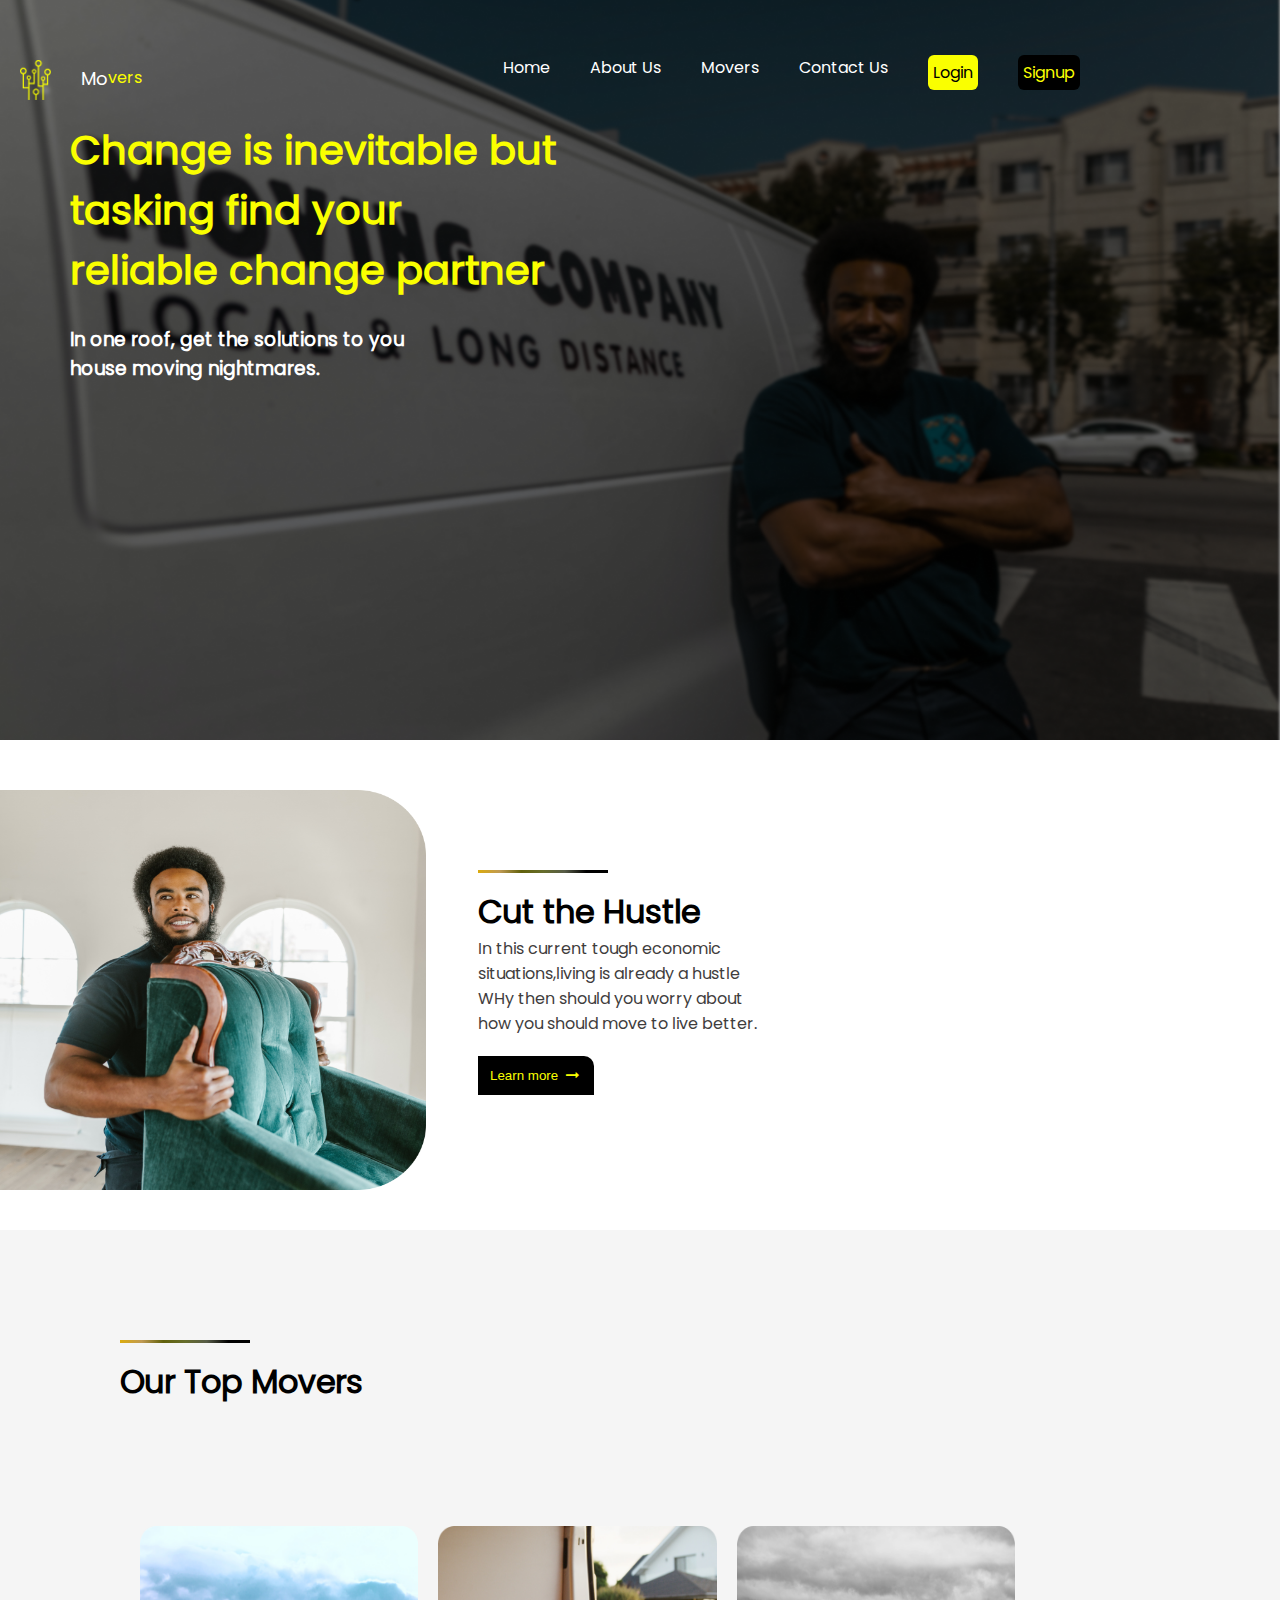
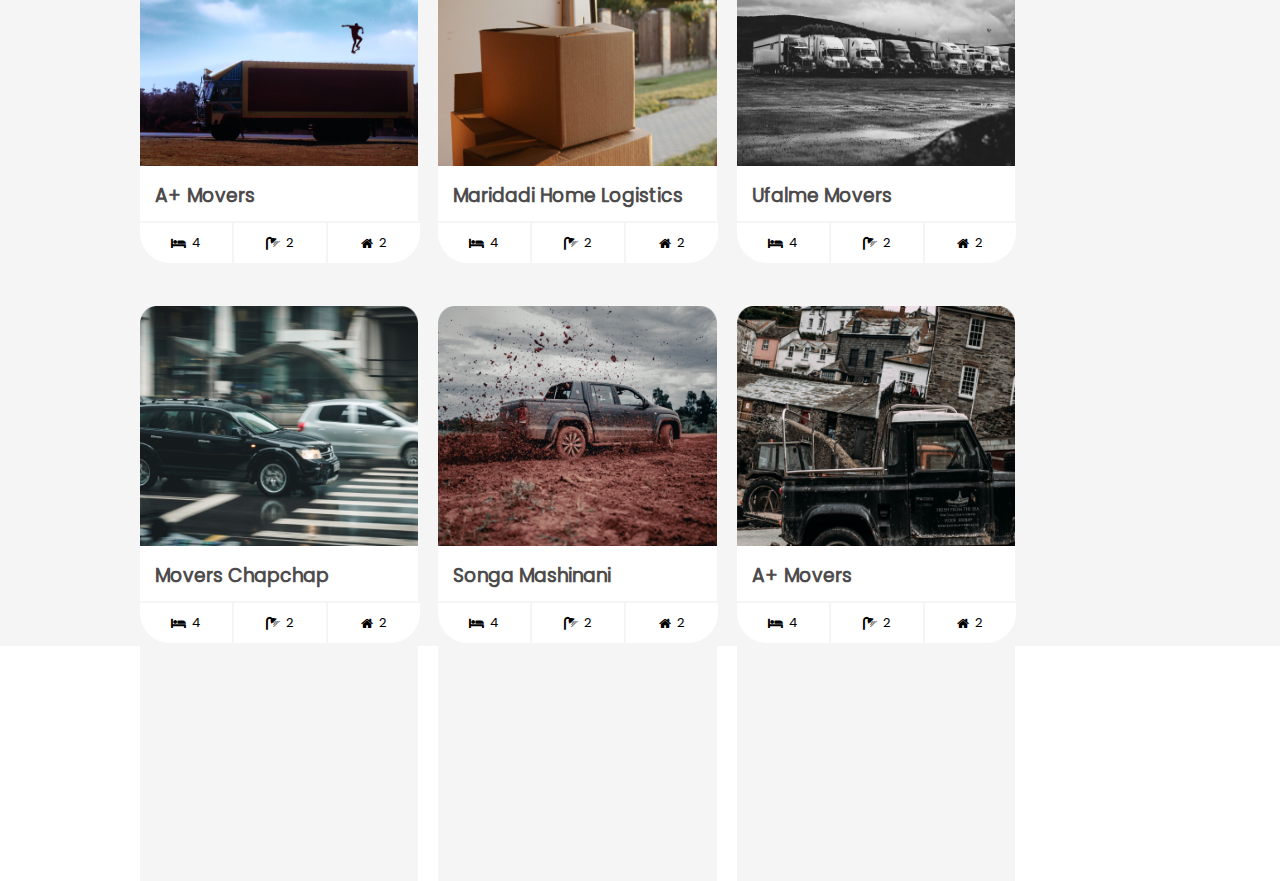
==== index.html @ 4b740ad1 "This commit completes all the middle section cards" ====
<html lang="en">

<head>
    <meta charset="UTF-8">
    <meta http-equiv="X-UA-Compatible" content="IE=edge">
    <meta name="viewport" content="width=device-width, initial-scale=1.0">
    <title>Quick Movers</title>
    <link rel="stylesheet" href="./assets/css/styles.css">
    <link rel="stylesheet" href="./assets/icons/font-awesome/css/font-awesome.css">

</head>

<body>

    <!-- Header section -->
    <section id="top_section">
        <div class="nav">
            <div class="logo">
                <img src="./assets/images/logo.png">

                <p><span class="big">Mo</span>vers</p>

            </div>
            <div class="menus">
                <a href="" class="btn2">Signup</a>
                <a href="" class="btn1">Login</a>
                <a href="">Contact Us</a>
                <a href="">Movers</a>
                <a href="">About Us</a>
                <a href="">Home</a>
             </div>
        </div>
        <div class="welcome_text">
            <h1>Change is inevitable but<br>tasking find your<br> reliable change partner </h1>
        <br/>
     
<h3>In one roof, get the solutions to you<br>house moving nightmares.</h3>
</div>

    </section>

    <!-- Middle section -->
    <section id="middle_section">
        <div class="image-s">
            <img src="./assets/images/moving2 1.png"/>
        </div>
        <div class="text-s">
          <div class="line">
          </div>
        <h1>Cut the Hustle</h1>
        <p>In this current tough economic <br>
        situations,living is already a hustle<br>
        WHy then should you worry about <br>
        how you should move to live better.
        </p>

        <button class="learn_more">
                Learn more &nbsp;<i class="fa fa-long-arrow-right">&nbsp;</i>
        </button>
        </div>
    </section>
<!-- Middle section -->
    <section id="body_section">
      
            <div class="line">
            </div>
          <h1>Our Top Movers</h1>

          <div class="images">
              <div class="image1">
                    <div class="section_image">
                        <img src="./assets/images/ehem 1.png"/>
                    </div>
                    <div class="section_text">
                        <div class="title">
                            <h3>A+ Movers</h3>
                        </div>
                        <div class="icons">
                          <div class="icon_child_start"><i class="fa fa-bed"></i> &nbsp;&nbsp;4</div>
                          <div class="icon_child"><i class="fa fa-shower"></i> &nbsp;&nbsp;2</div>
                          <div class="icon_child_end"><i class="fa fa-home"></i> &nbsp;&nbsp;2</div>

                        </div>
                    </div>

              </div>
              <div class="image1">
                <div class="section_image">
                    <img src="./assets/images/wewe 1.png"/>
                </div>
                <div class="section_text">
                    <div class="title">
                        <h3>Maridadi Home Logistics</h3>
                    </div>
                    <div class="icons">
                      <div class="icon_child_start"><i class="fa fa-bed"></i> &nbsp;&nbsp;4</div>
                      <div class="icon_child"><i class="fa fa-shower"></i> &nbsp;&nbsp;2</div>
                      <div class="icon_child_end"><i class="fa fa-home"></i> &nbsp;&nbsp;2</div>

                    </div>
                </div>

          </div>
          <div class="image1">
            <div class="section_image">
                <img src="./assets/images/movers 1.png"/>
            </div>
            <div class="section_text">
                <div class="title">
                    <h3>Ufalme Movers</h3>
                </div>
                <div class="icons">
                  <div class="icon_child_start"><i class="fa fa-bed"></i> &nbsp;&nbsp;4</div>
                  <div class="icon_child"><i class="fa fa-shower"></i> &nbsp;&nbsp;2</div>
                  <div class="icon_child_end"><i class="fa fa-home"></i> &nbsp;&nbsp;2</div>

                </div>
            </div>

      </div>
      <div class="image1">
        <div class="section_image">
            <img src="./assets/images/chapchap 1.png"/>
        </div>
        <div class="section_text">
            <div class="title">
                <h3>Movers Chapchap</h3>
            </div>
            <div class="icons">
              <div class="icon_child_start"><i class="fa fa-bed"></i> &nbsp;&nbsp;4</div>
              <div class="icon_child"><i class="fa fa-shower"></i> &nbsp;&nbsp;2</div>
              <div class="icon_child_end"><i class="fa fa-home"></i> &nbsp;&nbsp;2</div>

            </div>
        </div>

  </div> <div class="image1">
    <div class="section_image">
        <img src="./assets/images/mashinani 1.png"/>
    </div>
    <div class="section_text">
        <div class="title">
            <h3>Songa Mashinani</h3>
        </div>
        <div class="icons">
          <div class="icon_child_start"><i class="fa fa-bed"></i> &nbsp;&nbsp;4</div>
          <div class="icon_child"><i class="fa fa-shower"></i> &nbsp;&nbsp;2</div>
          <div class="icon_child_end"><i class="fa fa-home"></i> &nbsp;&nbsp;2</div>

        </div>
    </div>

</div> <div class="image1">
    <div class="section_image">
        <img src="./assets/images/songa 1.png"/>
    </div>
    <div class="section_text">
        <div class="title">
            <h3>A+ Movers</h3>
        </div>
        <div class="icons">
          <div class="icon_child_start"><i class="fa fa-bed"></i> &nbsp;&nbsp;4</div>
          <div class="icon_child"><i class="fa fa-shower"></i> &nbsp;&nbsp;2</div>
          <div class="icon_child_end"><i class="fa fa-home"></i> &nbsp;&nbsp;2</div>

        </div>
    </div>

</div>
          </div>
    </section>
    <!-- Bottom section -->

    <section id="bottom_section">


    </section>

</body>

</html>
---- assets/css/styles.css ----
*{
    margin:0;
}
@font-face {
    font-family: poppins;
    src: url('../fonts/Poppins.ttf');
  
}
body{
    font-family: poppins;
}

/* TOP SECTION STYLES */
/* ------------------------------------------------------------------------------------------------- */

#top_section{
    height: 700px;
    width: 100%;
   background-image: url('../images/background.png');
padding-top: 40px;
background-size: 100%;
background-repeat: no-repeat;
background-position: center;

}
#top_section > .nav{
    display: grid;
    grid-template-columns: 30% 70%;
}

.nav > .logo > img{
    height: 40px;
    float: left;

    margin: 20px;
}
.nav > .logo > p{
   color: hsl(61, 100%, 50%);
    margin:25px 0 0 10px;
    float: left;

  
}
.nav > .logo > p .big{
    color: hsl(0, 0%, 100%) !important;
    font-size: large;
     float: left;
 
   
 }
.nav  > .menus {
padding-right: 180px;
}
.nav  > .menus a{
    height: 40px;
    text-decoration: none;
    float: right;
    margin:15px 20px 15px 20px;
    color: white;
    
}
.nav  > .menus .btn1{
    background-color: #faff00;
    padding: 5px;
    height: 25px;
    border-radius: 6px;
    text-decoration: none;
    float: right;
    margin:15px 20px 15px 20px;
    color: black;
    
}
.nav  > .menus .btn2{
    background-color: black;
    padding: 5px;
    height: 25px;
    border-radius: 6px;
    text-decoration: none;
    float: right;
    margin:15px 20px 15px 20px;
    color:#faff00;
    
}
#top_section > .welcome_text >h1{
    color: #faff00;
    margin-left: 70px;
    font-size: 40px;
}
#top_section > .welcome_text >h3{
    color: #ffffff;
    margin-left: 70px;
}


/* MIDDLE SECTION STYLES */
/* ------------------------------------------------------------------------------------------------- */
#middle_section{
    margin-top: 50px;
    display: grid;
    grid-template-columns: 35% 65%;
}
#middle_section > .text-s {
    padding-top:80px;
    padding-left:30px;
    width: 100%;
    /* padding-top: 30px; */
}
#middle_section > .image-s > img{
    width: 95%;   
    height: 400px; 
}
#middle_section > .text-s h1{
    font-size: xx-large;
}
#middle_section > .text-s p{
    color:rgb(63, 61, 61) ;
}
#middle_section > .text-s >.learn_more{
    color:#faff00 ;
    background-color: black;
    padding: 12px;
    border-top-right-radius: 10px;
    border: none;
    margin-top: 20px;
}
#middle_section > .text-s .line{
    margin-bottom: 15px;
background-image: linear-gradient(to right, rgb(219, 171, 13),rgb(192, 154, 83),rgb(97, 97, 11),rgb(102, 109, 43),rgb(87, 92, 71),rgb(0, 0, 0),rgb(0, 0, 0));
/* background-size: 200% 100%; */
/* background-color: red; */
width: 130px;
height: 3px;

}

/* BODDY SECTION STYLES */
/* ------------------------------------------------------------------------------------------------- */

#body_section{
    margin-top: 40px;
    padding-top: 110px;
    padding-left: 120px;
    background-color: #F5F5F5;
}
#body_section > .line{
    margin-bottom: 15px;
    background-image: linear-gradient(to right, rgb(219, 171, 13),rgb(192, 154, 83),rgb(97, 97, 11),rgb(102, 109, 43),rgb(87, 92, 71),rgb(0, 0, 0),rgb(0, 0, 0));
    /* background-size: 200% 100%; */
    /* background-color: red; */
    width: 130px;
    height: 3px;
}

#body_section > .images{
    display: grid;
    padding-top: 100px;
    width: 80%;
    grid-template-columns: 30% 30% 30%;
    grid-gap: 20px;
}
#body_section > .images > .image1{
    border-radius: 30px;
   width: 100%;
   height:320px ;
   margin: 20px;
   background-color: white;


}

#body_section > .images > .image1 >.section_text{
   width: 100%;
   height:320px ;
  
   background-color:#F5F5F5;


}
#body_section > .images > .image1 > .section_image > img{
    width: 100%;
    height:240px ;
 
 }
 #body_section > .images > .image1 > .section_text > .title {
     background-color: white;
     height: 40px;
     margin-bottom: 2px;
 }
 #body_section > .images > .image1 > .section_text > .icons {
    height: 40px;
    display: grid;
    grid-template-columns: 33% 33% 33%;
    grid-gap: 2px;
    border-bottom-right-radius: 30px;
    border-bottom-left-radius: 30px;


}
#body_section > .images > .image1 > .section_text > .icons >.icon_child,.icon_child_start, .icon_child_end{
    height: 40px;
    width: 100%;
 display: flex;
 align-items: center;
 justify-content: center;
 font-size: small;
    background-color: white;
  

}
#body_section > .images > .image1 > .section_text > .icons >.icon_child_start{
   border-bottom-left-radius: 30px;
  

}
#body_section > .images > .image1 > .section_text > .icons >.icon_child_end{
    border-bottom-right-radius: 30px;
   
 
 }
 #body_section > .images > .image1 > .section_text > .title >h3{
    margin: 15px;
    width: 100%;
    height:240px ;
 color: rgb(77, 75, 75);
 }
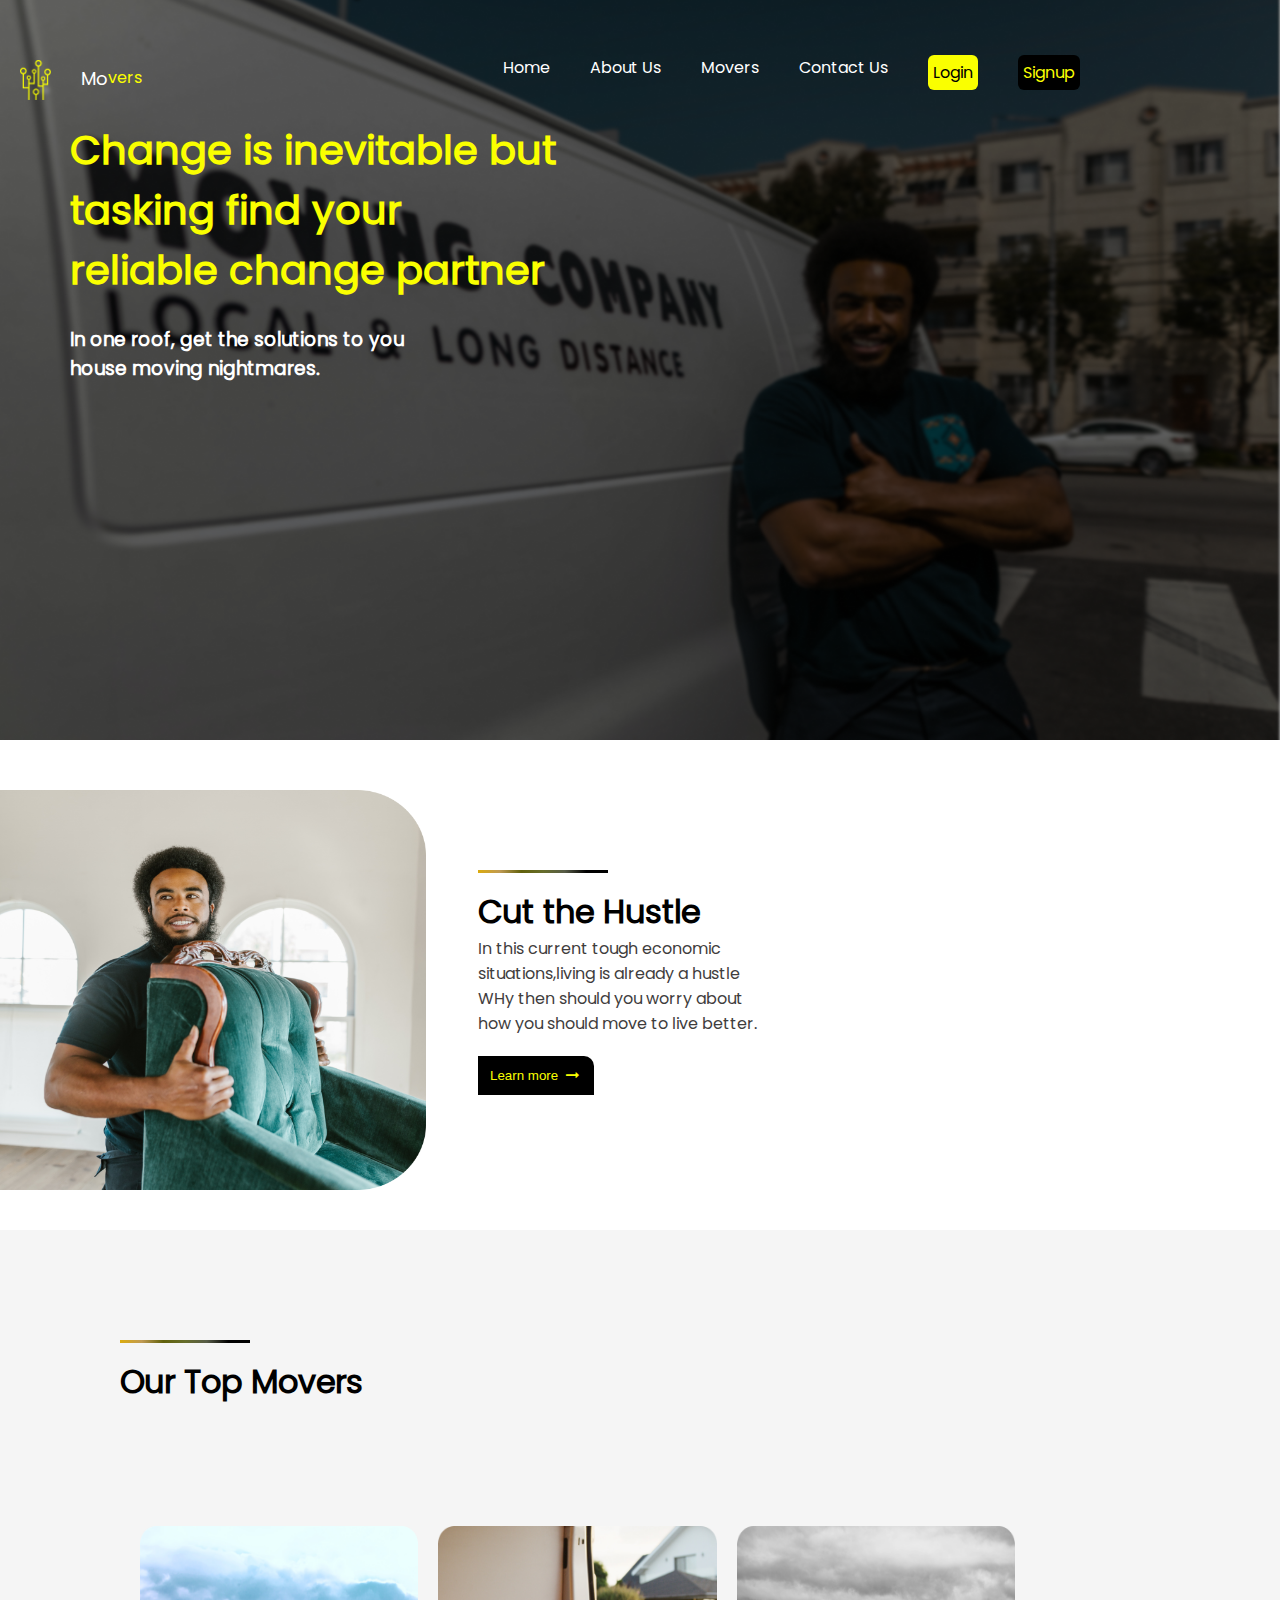
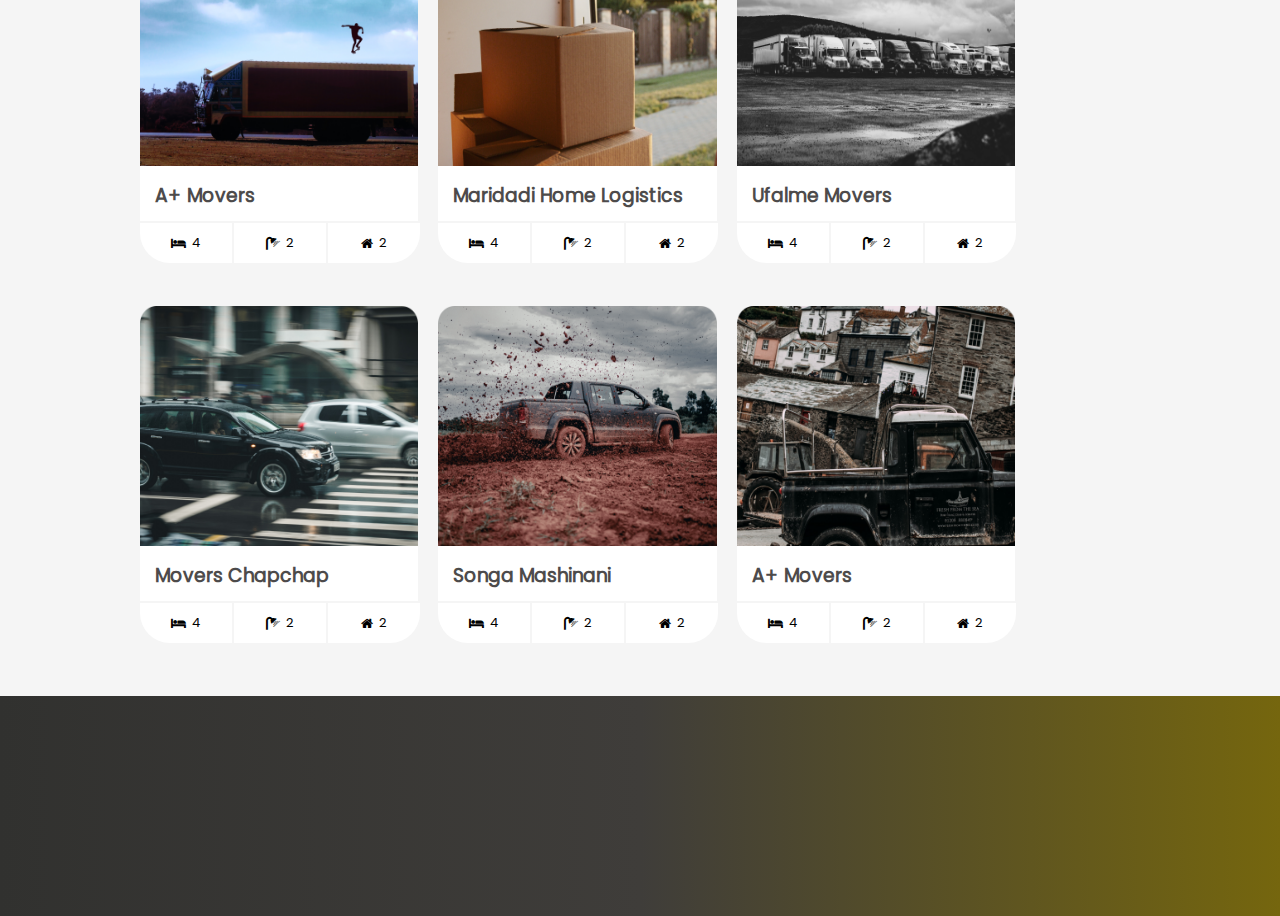
==== commit 032ab165: "This commit will add the linear gradient for bottom section" ====
--- a/index.html
+++ b/index.html
@@ -28,146 +28,148 @@
                 <a href="">Movers</a>
                 <a href="">About Us</a>
                 <a href="">Home</a>
-             </div>
+            </div>
         </div>
         <div class="welcome_text">
             <h1>Change is inevitable but<br>tasking find your<br> reliable change partner </h1>
-        <br/>
-     
-<h3>In one roof, get the solutions to you<br>house moving nightmares.</h3>
-</div>
+            <br />
+
+            <h3>In one roof, get the solutions to you<br>house moving nightmares.</h3>
+        </div>
 
     </section>
 
     <!-- Middle section -->
     <section id="middle_section">
         <div class="image-s">
-            <img src="./assets/images/moving2 1.png"/>
+            <img src="./assets/images/moving2 1.png" />
         </div>
         <div class="text-s">
-          <div class="line">
-          </div>
-        <h1>Cut the Hustle</h1>
-        <p>In this current tough economic <br>
-        situations,living is already a hustle<br>
-        WHy then should you worry about <br>
-        how you should move to live better.
-        </p>
+            <div class="line">
+            </div>
+            <h1>Cut the Hustle</h1>
+            <p>In this current tough economic <br>
+                situations,living is already a hustle<br>
+                WHy then should you worry about <br>
+                how you should move to live better.
+            </p>
 
-        <button class="learn_more">
+            <button class="learn_more">
                 Learn more &nbsp;<i class="fa fa-long-arrow-right">&nbsp;</i>
-        </button>
+            </button>
         </div>
     </section>
-<!-- Middle section -->
+    <!-- Middle section -->
     <section id="body_section">
-      
-            <div class="line">
+
+        <div class="line">
+        </div>
+        <h1>Our Top Movers</h1>
+
+        <div class="images">
+            <div class="image1">
+                <div class="section_image">
+                    <img src="./assets/images/ehem 1.png" />
+                </div>
+                <div class="section_text">
+                    <div class="title">
+                        <h3>A+ Movers</h3>
+                    </div>
+                    <div class="icons">
+                        <div class="icon_child_start"><i class="fa fa-bed"></i> &nbsp;&nbsp;4</div>
+                        <div class="icon_child"><i class="fa fa-shower"></i> &nbsp;&nbsp;2</div>
+                        <div class="icon_child_end"><i class="fa fa-home"></i> &nbsp;&nbsp;2</div>
+
+                    </div>
+                </div>
+
             </div>
-          <h1>Our Top Movers</h1>
-
-          <div class="images">
-              <div class="image1">
-                    <div class="section_image">
-                        <img src="./assets/images/ehem 1.png"/>
-                    </div>
-                    <div class="section_text">
-                        <div class="title">
-                            <h3>A+ Movers</h3>
-                        </div>
-                        <div class="icons">
-                          <div class="icon_child_start"><i class="fa fa-bed"></i> &nbsp;&nbsp;4</div>
-                          <div class="icon_child"><i class="fa fa-shower"></i> &nbsp;&nbsp;2</div>
-                          <div class="icon_child_end"><i class="fa fa-home"></i> &nbsp;&nbsp;2</div>
-
-                        </div>
-                    </div>
-
-              </div>
-              <div class="image1">
+            <div class="image1">
                 <div class="section_image">
-                    <img src="./assets/images/wewe 1.png"/>
+                    <img src="./assets/images/wewe 1.png" />
                 </div>
                 <div class="section_text">
                     <div class="title">
                         <h3>Maridadi Home Logistics</h3>
                     </div>
                     <div class="icons">
-                      <div class="icon_child_start"><i class="fa fa-bed"></i> &nbsp;&nbsp;4</div>
-                      <div class="icon_child"><i class="fa fa-shower"></i> &nbsp;&nbsp;2</div>
-                      <div class="icon_child_end"><i class="fa fa-home"></i> &nbsp;&nbsp;2</div>
+                        <div class="icon_child_start"><i class="fa fa-bed"></i> &nbsp;&nbsp;4</div>
+                        <div class="icon_child"><i class="fa fa-shower"></i> &nbsp;&nbsp;2</div>
+                        <div class="icon_child_end"><i class="fa fa-home"></i> &nbsp;&nbsp;2</div>
 
                     </div>
                 </div>
 
-          </div>
-          <div class="image1">
-            <div class="section_image">
-                <img src="./assets/images/movers 1.png"/>
             </div>
-            <div class="section_text">
-                <div class="title">
-                    <h3>Ufalme Movers</h3>
+            <div class="image1">
+                <div class="section_image">
+                    <img src="./assets/images/movers 1.png" />
                 </div>
-                <div class="icons">
-                  <div class="icon_child_start"><i class="fa fa-bed"></i> &nbsp;&nbsp;4</div>
-                  <div class="icon_child"><i class="fa fa-shower"></i> &nbsp;&nbsp;2</div>
-                  <div class="icon_child_end"><i class="fa fa-home"></i> &nbsp;&nbsp;2</div>
+                <div class="section_text">
+                    <div class="title">
+                        <h3>Ufalme Movers</h3>
+                    </div>
+                    <div class="icons">
+                        <div class="icon_child_start"><i class="fa fa-bed"></i> &nbsp;&nbsp;4</div>
+                        <div class="icon_child"><i class="fa fa-shower"></i> &nbsp;&nbsp;2</div>
+                        <div class="icon_child_end"><i class="fa fa-home"></i> &nbsp;&nbsp;2</div>
 
+                    </div>
                 </div>
+
             </div>
+            <div class="image1">
+                <div class="section_image">
+                    <img src="./assets/images/chapchap 1.png" />
+                </div>
+                <div class="section_text">
+                    <div class="title">
+                        <h3>Movers Chapchap</h3>
+                    </div>
+                    <div class="icons">
+                        <div class="icon_child_start"><i class="fa fa-bed"></i> &nbsp;&nbsp;4</div>
+                        <div class="icon_child"><i class="fa fa-shower"></i> &nbsp;&nbsp;2</div>
+                        <div class="icon_child_end"><i class="fa fa-home"></i> &nbsp;&nbsp;2</div>
 
-      </div>
-      <div class="image1">
-        <div class="section_image">
-            <img src="./assets/images/chapchap 1.png"/>
-        </div>
-        <div class="section_text">
-            <div class="title">
-                <h3>Movers Chapchap</h3>
+                    </div>
+                </div>
+
             </div>
-            <div class="icons">
-              <div class="icon_child_start"><i class="fa fa-bed"></i> &nbsp;&nbsp;4</div>
-              <div class="icon_child"><i class="fa fa-shower"></i> &nbsp;&nbsp;2</div>
-              <div class="icon_child_end"><i class="fa fa-home"></i> &nbsp;&nbsp;2</div>
+            <div class="image1">
+                <div class="section_image">
+                    <img src="./assets/images/mashinani 1.png" />
+                </div>
+                <div class="section_text">
+                    <div class="title">
+                        <h3>Songa Mashinani</h3>
+                    </div>
+                    <div class="icons">
+                        <div class="icon_child_start"><i class="fa fa-bed"></i> &nbsp;&nbsp;4</div>
+                        <div class="icon_child"><i class="fa fa-shower"></i> &nbsp;&nbsp;2</div>
+                        <div class="icon_child_end"><i class="fa fa-home"></i> &nbsp;&nbsp;2</div>
+
+                    </div>
+                </div>
+
+            </div>
+            <div class="image1">
+                <div class="section_image">
+                    <img src="./assets/images/songa 1.png" />
+                </div>
+                <div class="section_text">
+                    <div class="title">
+                        <h3>A+ Movers</h3>
+                    </div>
+                    <div class="icons">
+                        <div class="icon_child_start"><i class="fa fa-bed"></i> &nbsp;&nbsp;4</div>
+                        <div class="icon_child"><i class="fa fa-shower"></i> &nbsp;&nbsp;2</div>
+                        <div class="icon_child_end"><i class="fa fa-home"></i> &nbsp;&nbsp;2</div>
+
+                    </div>
+                </div>
 
             </div>
         </div>
-
-  </div> <div class="image1">
-    <div class="section_image">
-        <img src="./assets/images/mashinani 1.png"/>
-    </div>
-    <div class="section_text">
-        <div class="title">
-            <h3>Songa Mashinani</h3>
-        </div>
-        <div class="icons">
-          <div class="icon_child_start"><i class="fa fa-bed"></i> &nbsp;&nbsp;4</div>
-          <div class="icon_child"><i class="fa fa-shower"></i> &nbsp;&nbsp;2</div>
-          <div class="icon_child_end"><i class="fa fa-home"></i> &nbsp;&nbsp;2</div>
-
-        </div>
-    </div>
-
-</div> <div class="image1">
-    <div class="section_image">
-        <img src="./assets/images/songa 1.png"/>
-    </div>
-    <div class="section_text">
-        <div class="title">
-            <h3>A+ Movers</h3>
-        </div>
-        <div class="icons">
-          <div class="icon_child_start"><i class="fa fa-bed"></i> &nbsp;&nbsp;4</div>
-          <div class="icon_child"><i class="fa fa-shower"></i> &nbsp;&nbsp;2</div>
-          <div class="icon_child_end"><i class="fa fa-home"></i> &nbsp;&nbsp;2</div>
-
-        </div>
-    </div>
-
-</div>
-          </div>
     </section>
     <!-- Bottom section -->
 
--- a/assets/css/styles.css
+++ b/assets/css/styles.css
@@ -141,6 +141,7 @@
     margin-top: 40px;
     padding-top: 110px;
     padding-left: 120px;
+    padding-bottom:50px ;
     background-color: #F5F5F5;
 }
 #body_section > .line{
@@ -171,7 +172,7 @@
 
 #body_section > .images > .image1 >.section_text{
    width: 100%;
-   height:320px ;
+   ;
   
    background-color:#F5F5F5;
 
@@ -223,4 +224,13 @@
     width: 100%;
     height:240px ;
  color: rgb(77, 75, 75);
- }+ }
+
+/* BOTTOM SECTION STYLES */
+/* ------------------------------------------------------------------------------------------------- */
+#bottom_section{
+padding-top: 50px;
+height: 170px;
+background-image: linear-gradient(to right, rgb(49, 49, 47),rgb(63, 61, 58),rgb(117, 102, 14));
+
+}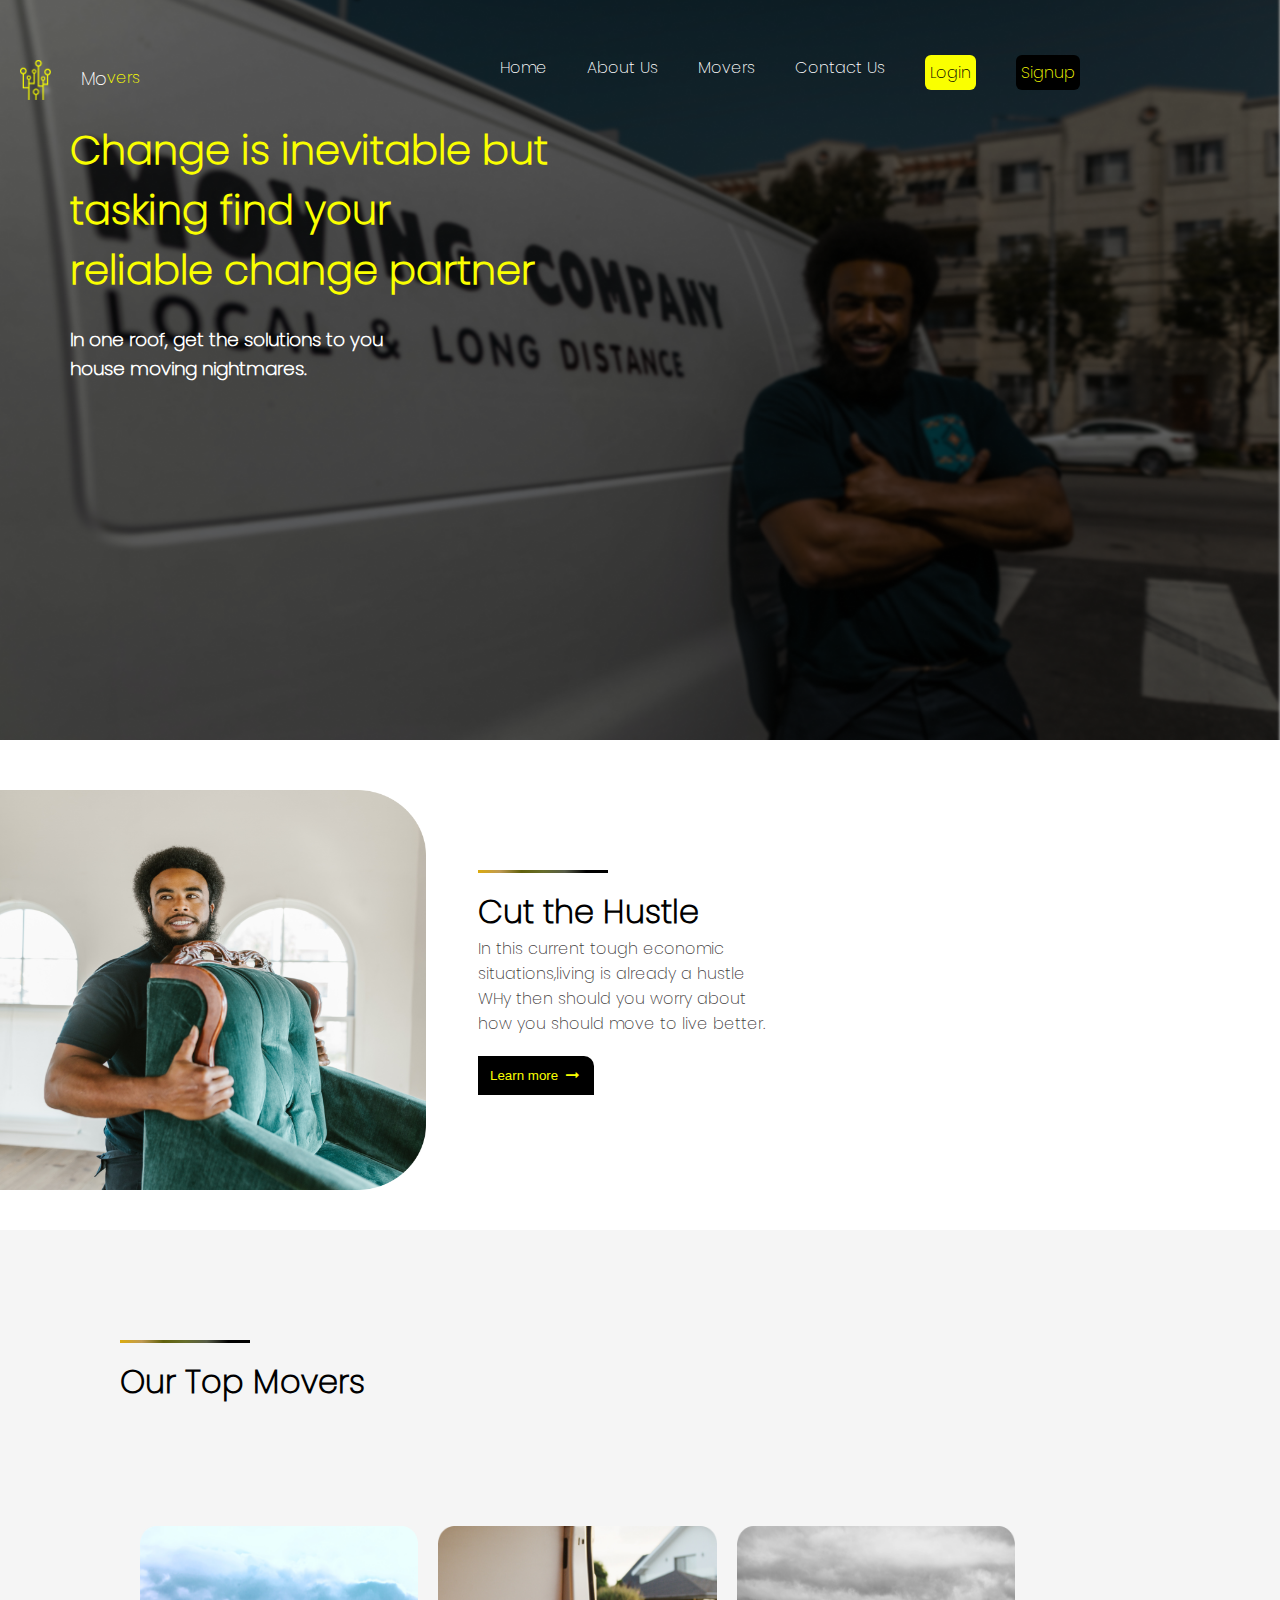
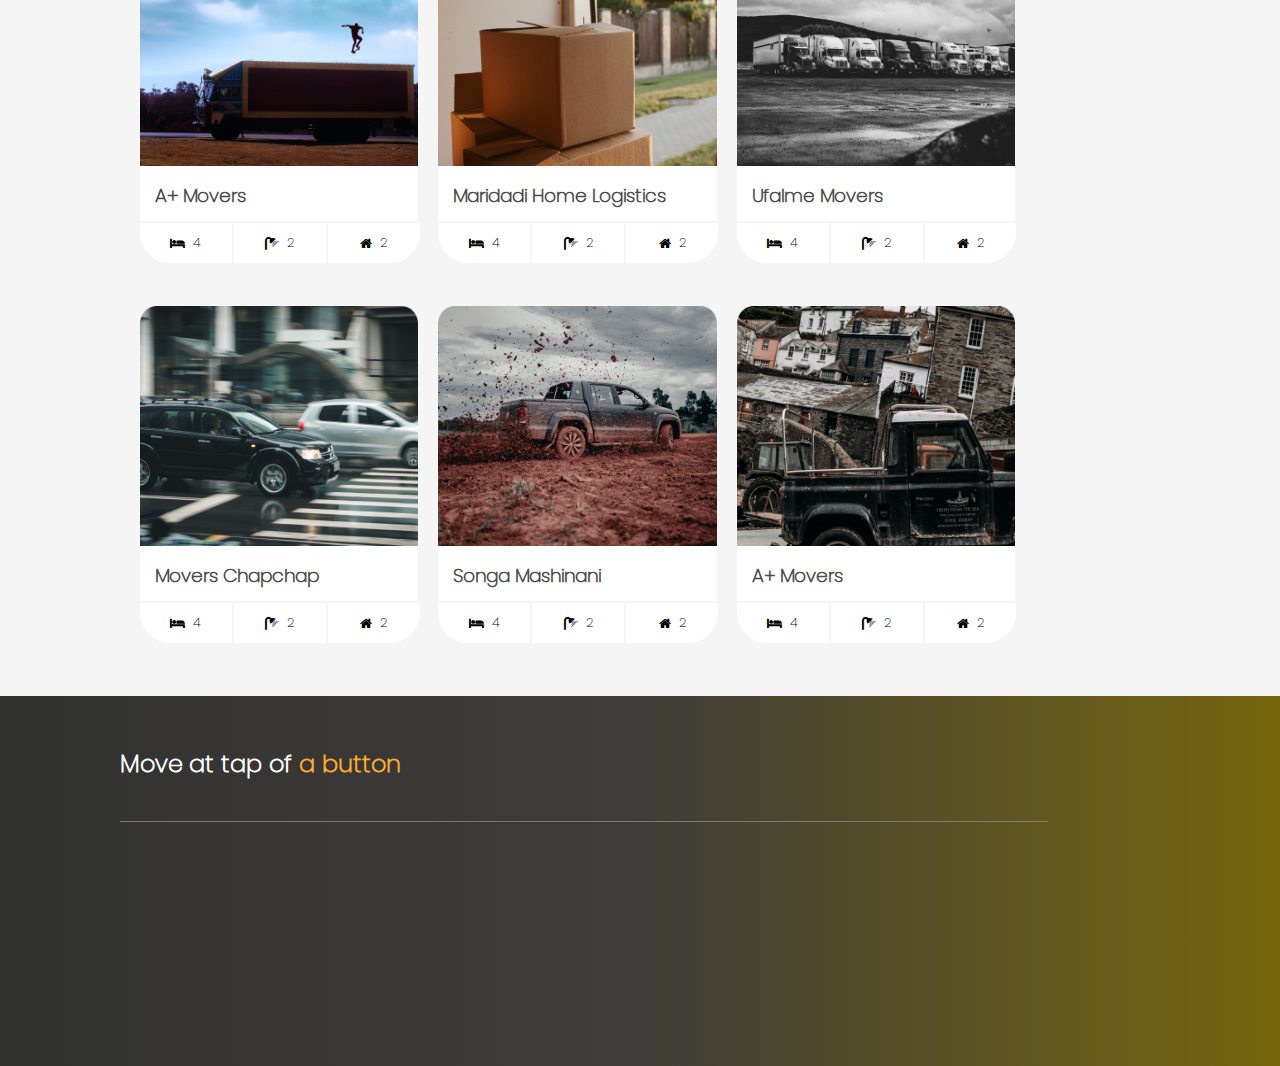
==== commit 27a33e03: "This commit  will add the bottom hr" ====
--- a/index.html
+++ b/index.html
@@ -174,6 +174,10 @@
     <!-- Bottom section -->
 
     <section id="bottom_section">
+<div class="bottom_tittle">
+    <h2>Move at tap of <span class="yellow">a button</span></h2>
+    <div class="hr"></div>
+</div>
 
 
     </section>
--- a/assets/css/styles.css
+++ b/assets/css/styles.css
@@ -229,8 +229,23 @@
 /* BOTTOM SECTION STYLES */
 /* ------------------------------------------------------------------------------------------------- */
 #bottom_section{
+    padding-left: 120px;
+
 padding-top: 50px;
-height: 170px;
+height: 320px;
 background-image: linear-gradient(to right, rgb(49, 49, 47),rgb(63, 61, 58),rgb(117, 102, 14));
 
-}+}
+#bottom_section > .bottom_tittle >h2 {
+    color: white;
+    }
+#bottom_section > .bottom_tittle >h2 .yellow{
+color: #fcac31;
+}
+#bottom_section > .bottom_tittle > .hr{
+    border-top: 1px solid #7c7975;
+    height: 1px;
+    width: 80%;
+    margin-top: 40px;
+
+    }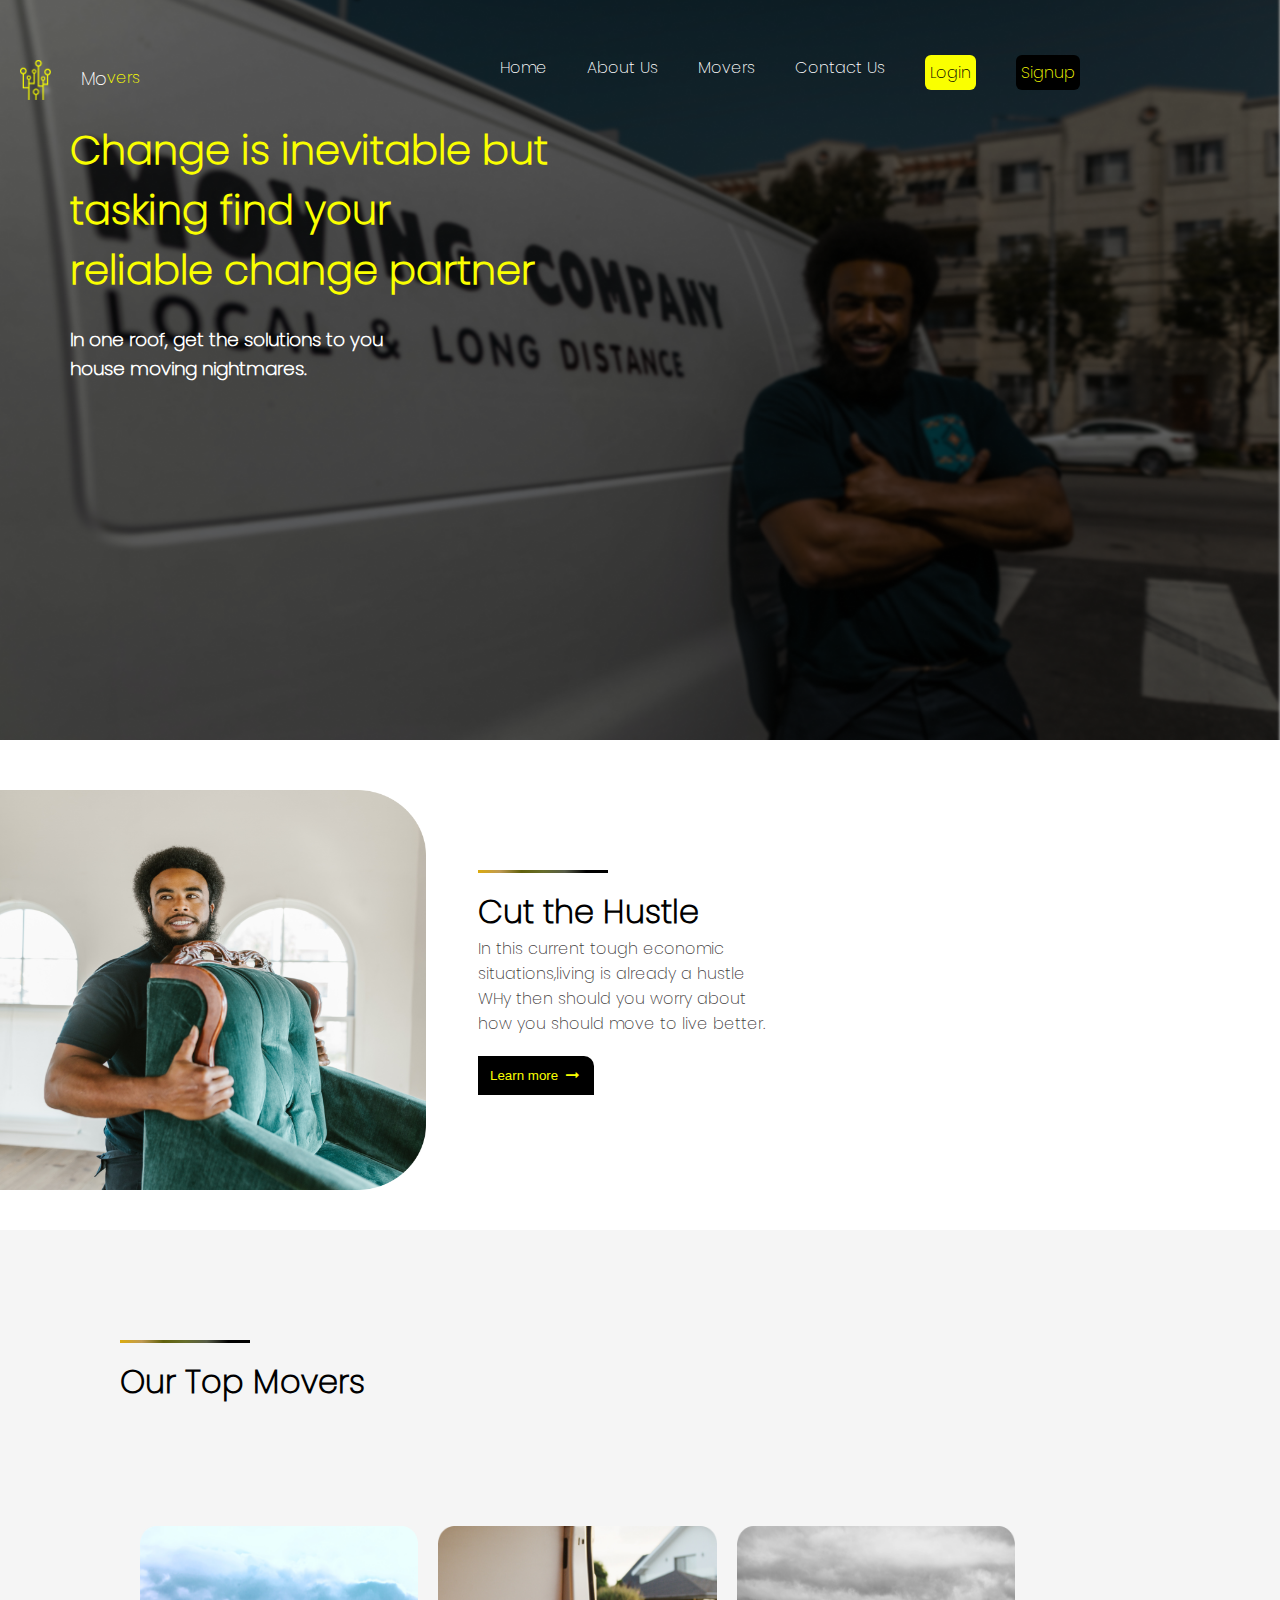
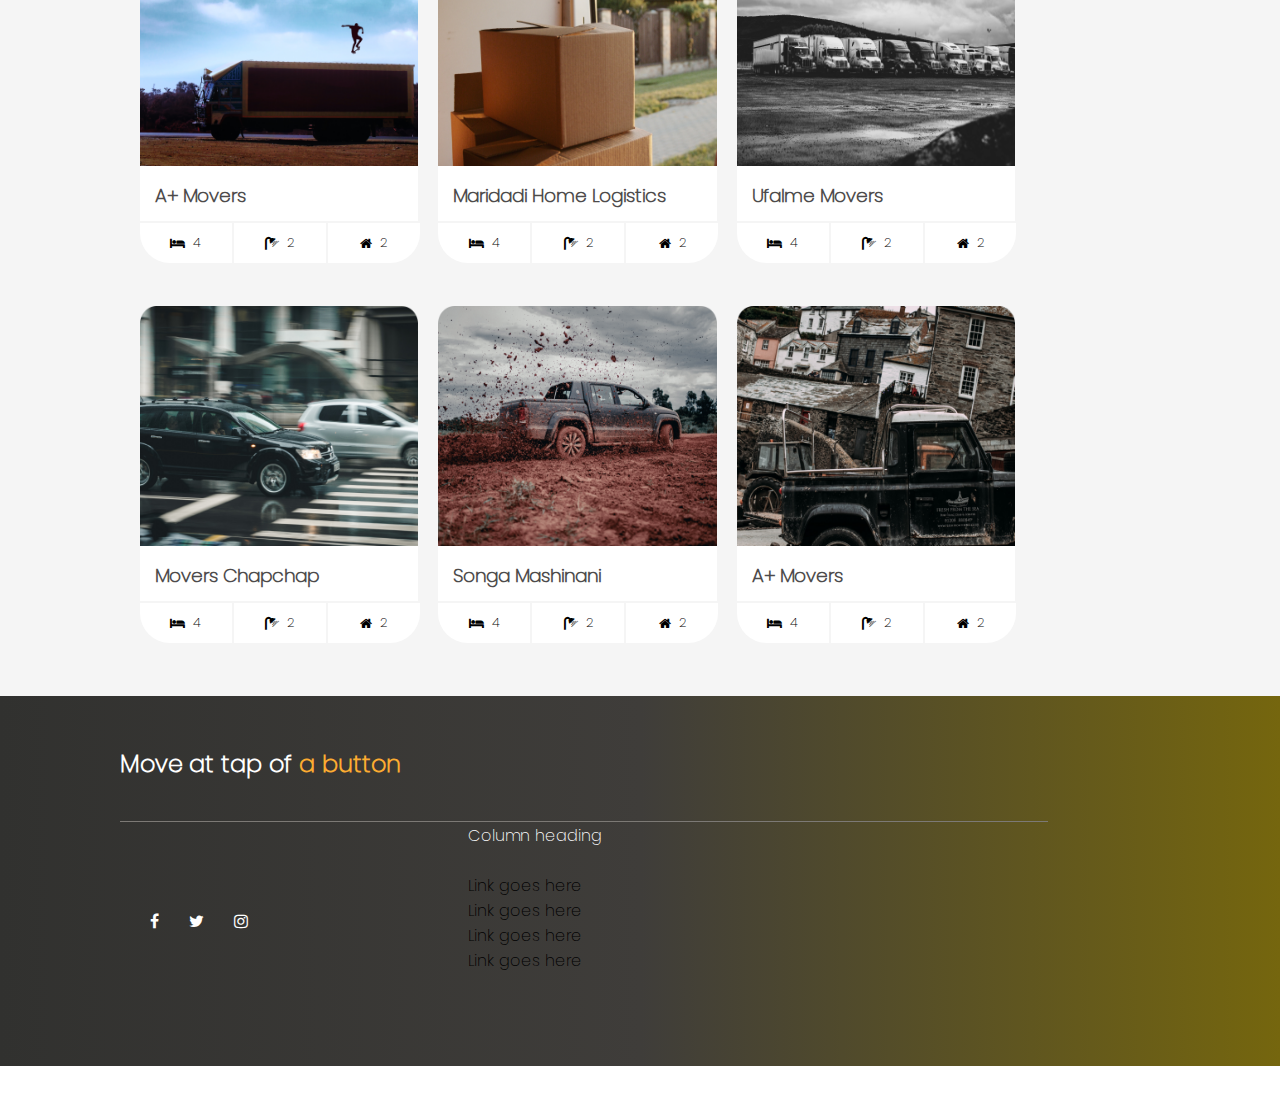
==== commit eaf7de29: "Added the bottom  footer" ====
--- a/index.html
+++ b/index.html
@@ -179,6 +179,26 @@
     <div class="hr"></div>
 </div>
 
+<div class="bottom_content">
+<div class="media">
+    <i class="fa fa-facebook"></i>
+    <i class="fa fa-twitter"></i>
+    <i class="fa fa-instagram"></i>
+</div>
+<div class="links">
+    <div class="columns">
+        <p class="col-heading">Column heading</p><br>
+        <p>Link goes here</p>
+        <p>Link goes here</p>
+        <p>Link goes here</p>
+        <p>Link goes here</p>
+
+
+    </div>
+    <div class="columns"></div>
+
+</div>
+</div>
 
     </section>
 
--- a/assets/css/styles.css
+++ b/assets/css/styles.css
@@ -248,4 +248,29 @@
     width: 80%;
     margin-top: 40px;
 
-    }+    }
+    #bottom_section > .bottom_content {
+        display: grid;
+        grid-template-columns: 30% 70%;
+        }
+        #bottom_section > .bottom_content> .media {
+            display: flex;
+            padding-top:90px;
+            height: 200px;
+            /* background-color: red; */
+            justify-content:flex-start;
+            color: white;
+            text-align: left;
+        }
+        #bottom_section > .bottom_content> .media> i {
+           margin-left: 30px;
+        }
+        #bottom_section > .bottom_content> .links{
+           display: grid;
+           grid-template-columns: 33% 33% 33%;
+         }
+
+         #bottom_section > .bottom_content> .links >.columns> .col-heading{
+            
+            color: white;
+          }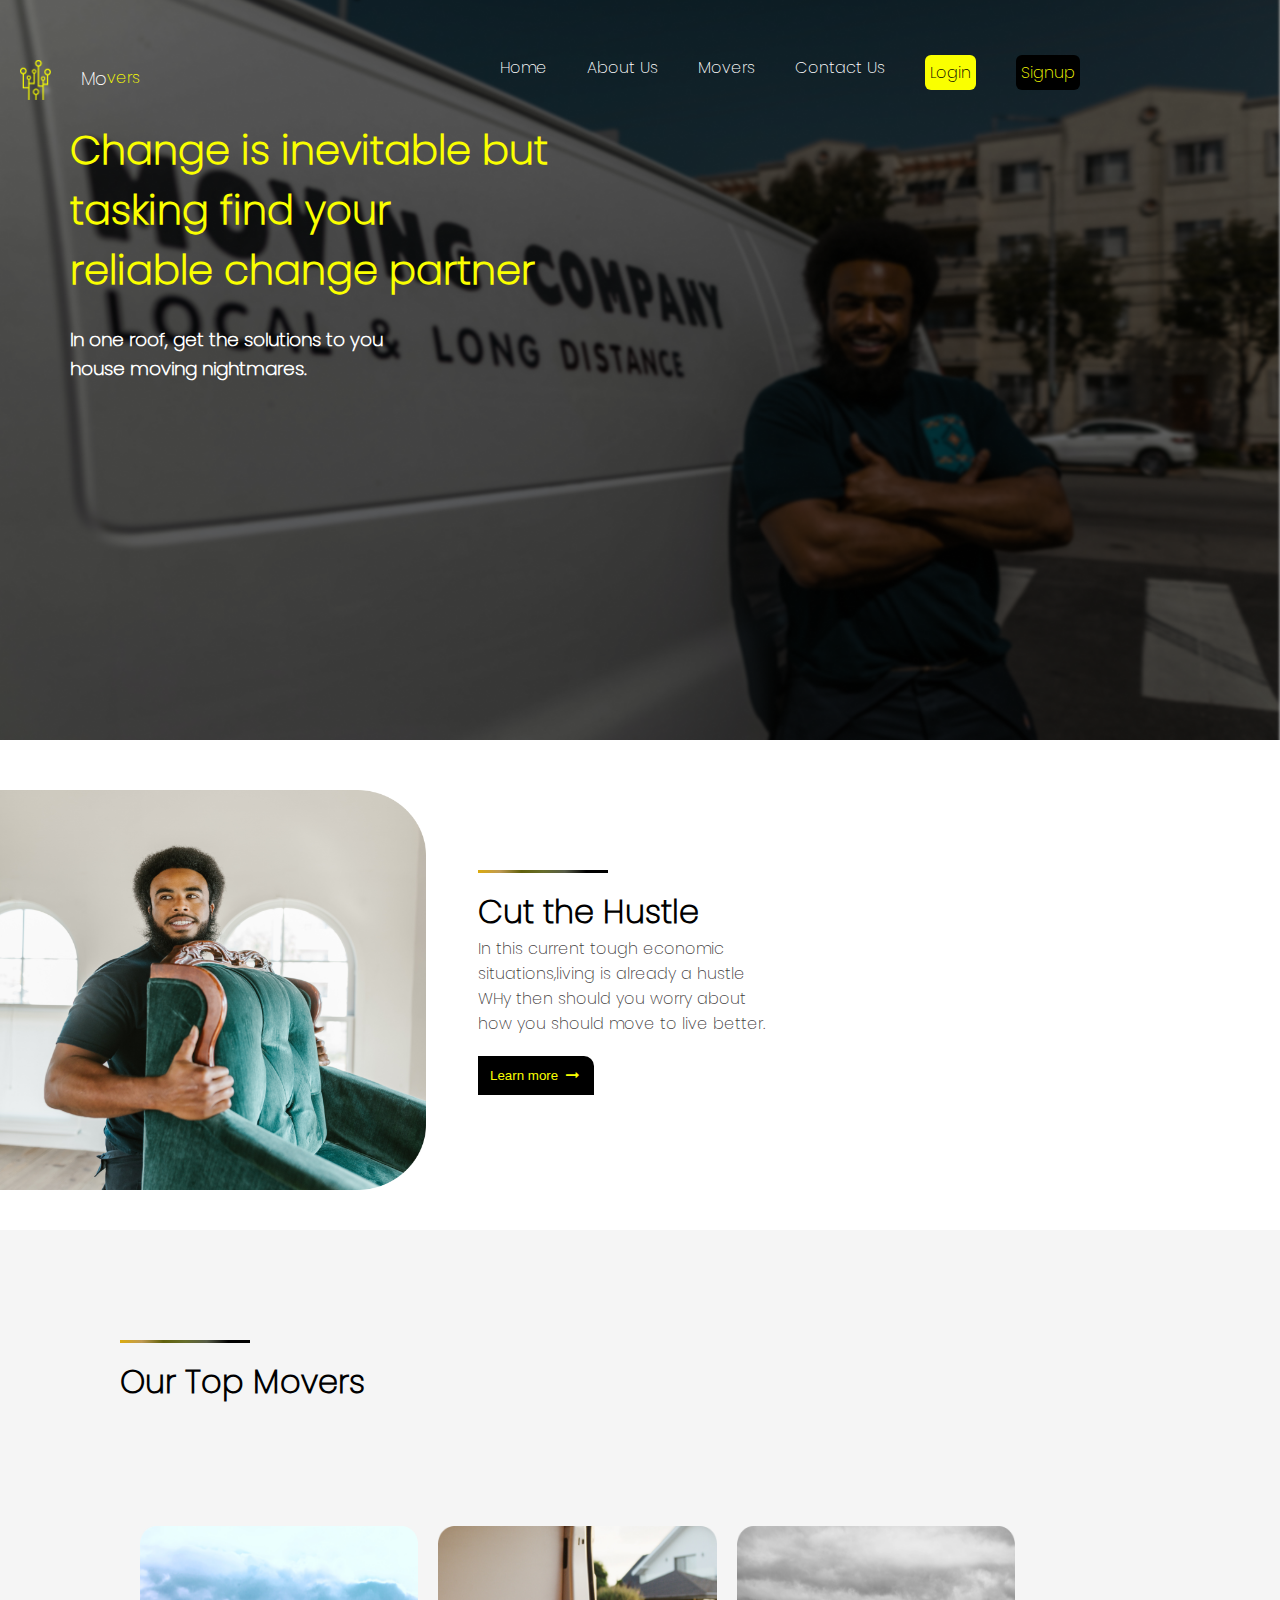
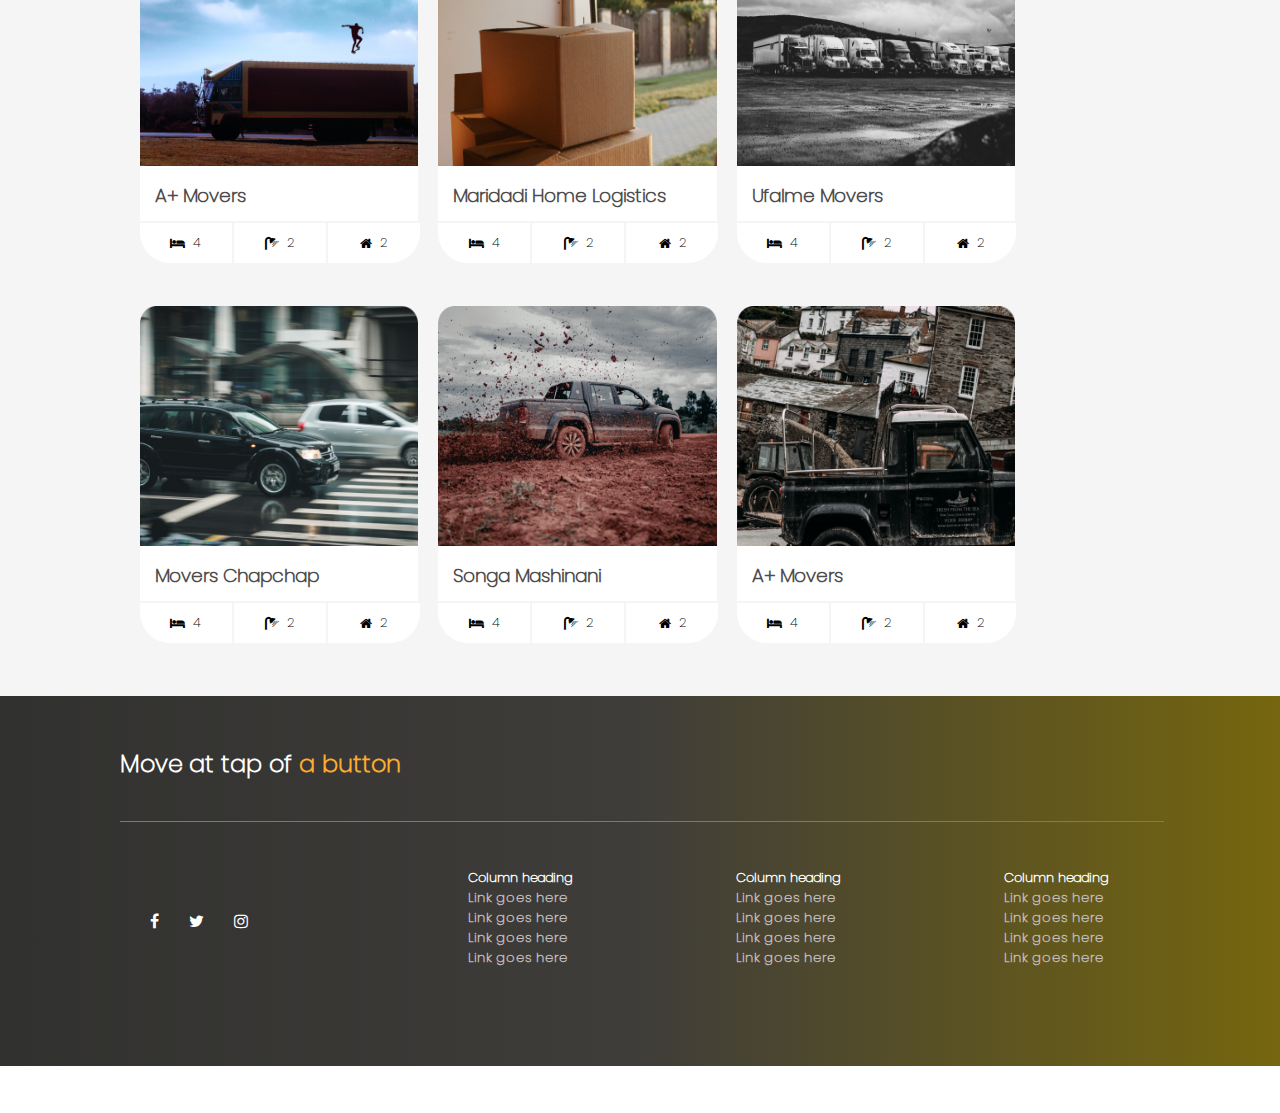
==== commit 7b52da41: "Done with page one" ====
--- a/index.html
+++ b/index.html
@@ -187,7 +187,7 @@
 </div>
 <div class="links">
     <div class="columns">
-        <p class="col-heading">Column heading</p><br>
+        <p class="col-heading">Column heading</p>
         <p>Link goes here</p>
         <p>Link goes here</p>
         <p>Link goes here</p>
@@ -195,7 +195,24 @@
 
 
     </div>
-    <div class="columns"></div>
+    <div class="columns">
+        <p class="col-heading">Column heading</p>
+        <p>Link goes here</p>
+        <p>Link goes here</p>
+        <p>Link goes here</p>
+        <p>Link goes here</p>
+
+
+    </div>
+    <div class="columns">
+        <p class="col-heading">Column heading</p>
+        <p>Link goes here</p>
+        <p>Link goes here</p>
+        <p>Link goes here</p>
+        <p>Link goes here</p>
+
+
+    </div>
 
 </div>
 </div>
--- a/assets/css/styles.css
+++ b/assets/css/styles.css
@@ -245,7 +245,7 @@
 #bottom_section > .bottom_tittle > .hr{
     border-top: 1px solid #7c7975;
     height: 1px;
-    width: 80%;
+    width: 90%;
     margin-top: 40px;
 
     }
@@ -268,9 +268,23 @@
         #bottom_section > .bottom_content> .links{
            display: grid;
            grid-template-columns: 33% 33% 33%;
-         }
-
+         
+        }
+
+        #bottom_section > .bottom_content> .links >.columns{
+            margin-top: 45px;
+        }
+        #bottom_section > .bottom_content> .links >.columns>p{
+            
+            color: rgb(194, 187, 187);
+            
+            font-size: smaller;
+            font-weight: 700;
+          }
          #bottom_section > .bottom_content> .links >.columns> .col-heading{
             
             color: white;
-          }+            font-size: small;
+            font-weight: 700;
+          }
+        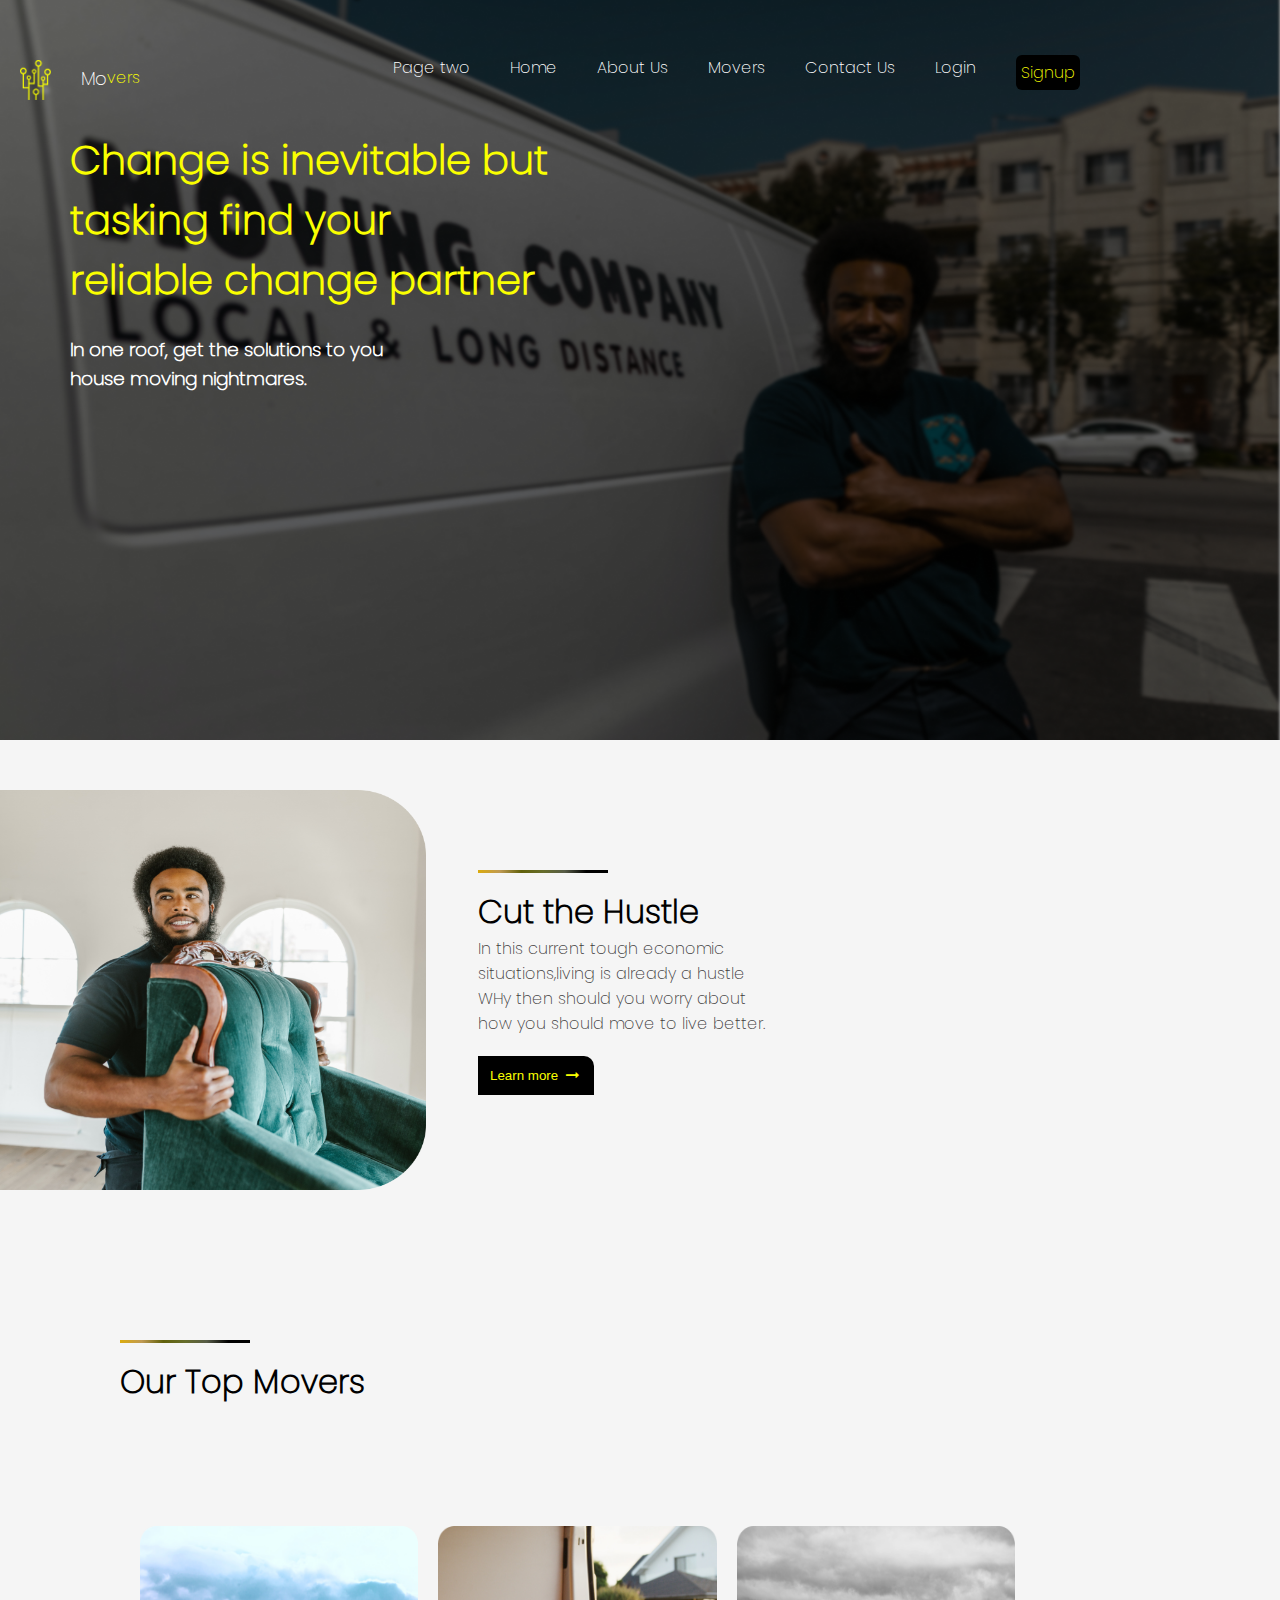
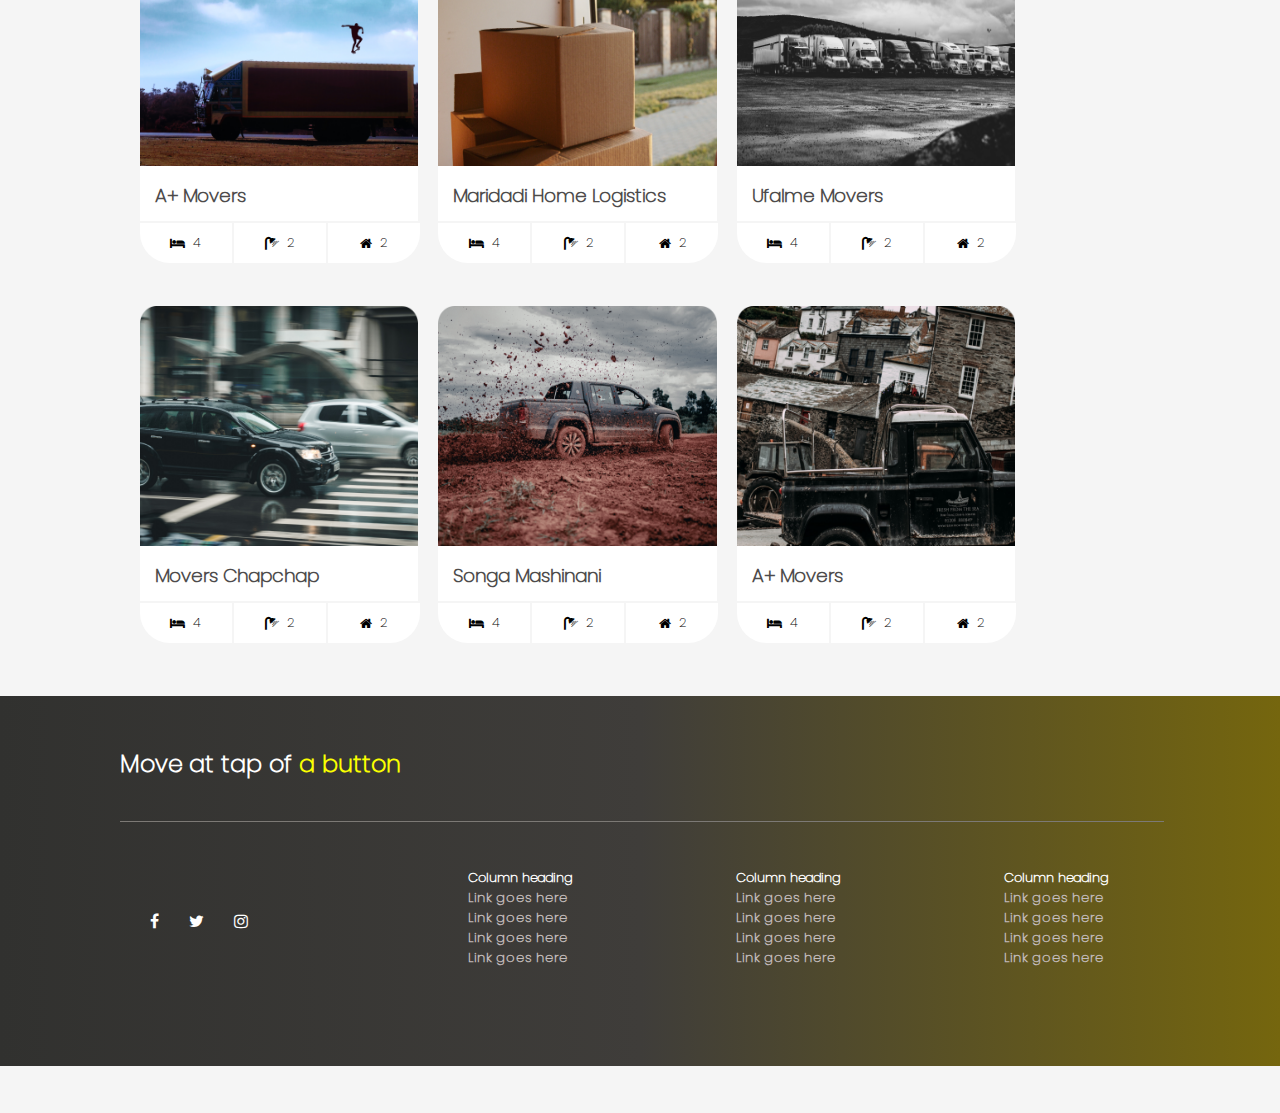
==== commit 8da05560: "This is the last commit to correct small errors" ====
--- a/index.html
+++ b/index.html
@@ -5,6 +5,10 @@
     <meta http-equiv="X-UA-Compatible" content="IE=edge">
     <meta name="viewport" content="width=device-width, initial-scale=1.0">
     <title>Quick Movers</title>
+    <link rel = "icon" href = 
+"./assets/images/logo.png" 
+        type = "image/x-icon">
+          
     <link rel="stylesheet" href="./assets/css/styles.css">
     <link rel="stylesheet" href="./assets/icons/font-awesome/css/font-awesome.css">
 
@@ -22,12 +26,14 @@
 
             </div>
             <div class="menus">
-                <a href="" class="btn2">Signup</a>
-                <a href="" class="btn1">Login</a>
-                <a href="">Contact Us</a>
-                <a href="">Movers</a>
-                <a href="">About Us</a>
-                <a href="">Home</a>
+                <a href="./pages/page_two.html" class="btn2">Signup</a>
+                <a href="./pages/page_two.html" >Login</a>
+                <a href="./pages/page_two.html" >Contact Us</a>
+                <a href="./pages/page_two.html" >Movers</a>
+                <a href="./pages/page_two.html" >About Us</a>
+                <a href="./pages/page_two.html" >Home</a>
+                <a href="./pages/page_two.html" >Page two</a>
+
             </div>
         </div>
         <div class="welcome_text">
@@ -174,48 +180,48 @@
     <!-- Bottom section -->
 
     <section id="bottom_section">
-<div class="bottom_tittle">
-    <h2>Move at tap of <span class="yellow">a button</span></h2>
-    <div class="hr"></div>
-</div>
-
-<div class="bottom_content">
-<div class="media">
-    <i class="fa fa-facebook"></i>
-    <i class="fa fa-twitter"></i>
-    <i class="fa fa-instagram"></i>
-</div>
-<div class="links">
-    <div class="columns">
-        <p class="col-heading">Column heading</p>
-        <p>Link goes here</p>
-        <p>Link goes here</p>
-        <p>Link goes here</p>
-        <p>Link goes here</p>
-
-
-    </div>
-    <div class="columns">
-        <p class="col-heading">Column heading</p>
-        <p>Link goes here</p>
-        <p>Link goes here</p>
-        <p>Link goes here</p>
-        <p>Link goes here</p>
-
-
-    </div>
-    <div class="columns">
-        <p class="col-heading">Column heading</p>
-        <p>Link goes here</p>
-        <p>Link goes here</p>
-        <p>Link goes here</p>
-        <p>Link goes here</p>
-
-
-    </div>
-
-</div>
-</div>
+        <div class="bottom_tittle">
+            <h2>Move at tap of <span class="yellow">a button</span></h2>
+            <div class="hr"></div>
+        </div>
+
+        <div class="bottom_content">
+            <div class="media">
+                <i class="fa fa-facebook"></i>
+                <i class="fa fa-twitter"></i>
+                <i class="fa fa-instagram"></i>
+            </div>
+            <div class="links">
+                <div class="columns">
+                    <p class="col-heading">Column heading</p>
+                    <p>Link goes here</p>
+                    <p>Link goes here</p>
+                    <p>Link goes here</p>
+                    <p>Link goes here</p>
+
+
+                </div>
+                <div class="columns">
+                    <p class="col-heading">Column heading</p>
+                    <p>Link goes here</p>
+                    <p>Link goes here</p>
+                    <p>Link goes here</p>
+                    <p>Link goes here</p>
+
+
+                </div>
+                <div class="columns">
+                    <p class="col-heading">Column heading</p>
+                    <p>Link goes here</p>
+                    <p>Link goes here</p>
+                    <p>Link goes here</p>
+                    <p>Link goes here</p>
+
+
+                </div>
+
+            </div>
+        </div>
 
     </section>
 
--- a/assets/css/styles.css
+++ b/assets/css/styles.css
@@ -1,93 +1,103 @@
-
-*{
-    margin:0;
-}
+* {
+    margin: 0;
+
+}
+
 @font-face {
     font-family: poppins;
     src: url('../fonts/Poppins.ttf');
-  
-}
-body{
+
+}
+
+body {
     font-family: poppins;
+    background-color: #f5f5f5;
 }
 
 /* TOP SECTION STYLES */
 /* ------------------------------------------------------------------------------------------------- */
 
-#top_section{
+#top_section {
     height: 700px;
     width: 100%;
-   background-image: url('../images/background.png');
-padding-top: 40px;
-background-size: 100%;
-background-repeat: no-repeat;
-background-position: center;
-
-}
-#top_section > .nav{
-    display: grid;
-    grid-template-columns: 30% 70%;
-}
-
-.nav > .logo > img{
+    background-image: url('../images/background.png');
+    padding-top: 40px;
+    background-size: 100%;
+    background-repeat: no-repeat;
+    background-position: center;
+
+}
+
+#top_section>.nav {}
+
+.nav>.logo>img {
     height: 40px;
     float: left;
 
     margin: 20px;
 }
-.nav > .logo > p{
-   color: hsl(61, 100%, 50%);
-    margin:25px 0 0 10px;
+
+.nav>.logo>p {
+    color: hsl(61, 100%, 50%);
+    margin: 25px 0 0 10px;
     float: left;
 
-  
-}
-.nav > .logo > p .big{
+
+}
+
+.nav>.logo>p .big {
     color: hsl(0, 0%, 100%) !important;
     font-size: large;
-     float: left;
- 
-   
- }
-.nav  > .menus {
-padding-right: 180px;
-}
-.nav  > .menus a{
+    float: left;
+
+
+}
+
+.nav>.menus {
+    padding-right: 180px;
+}
+
+.nav>.menus a {
     height: 40px;
     text-decoration: none;
     float: right;
-    margin:15px 20px 15px 20px;
+    margin: 15px 20px 15px 20px;
     color: white;
-    
-}
-.nav  > .menus .btn1{
+
+}
+
+.nav>.menus .btn1 {
     background-color: #faff00;
     padding: 5px;
     height: 25px;
     border-radius: 6px;
     text-decoration: none;
     float: right;
-    margin:15px 20px 15px 20px;
+    margin: 15px 20px 15px 20px;
     color: black;
-    
-}
-.nav  > .menus .btn2{
+
+}
+
+.nav>.menus .btn2 {
     background-color: black;
     padding: 5px;
     height: 25px;
     border-radius: 6px;
     text-decoration: none;
     float: right;
-    margin:15px 20px 15px 20px;
-    color:#faff00;
-    
-}
-#top_section > .welcome_text >h1{
+    margin: 15px 20px 15px 20px;
+    color: #faff00;
+
+}
+
+#top_section>.welcome_text>h1 {
     color: #faff00;
     margin-left: 70px;
     font-size: 40px;
-}
-#top_section > .welcome_text >h3{
+    margin-top: 90px;
+}
+
+#top_section>.welcome_text>h3 {
     color: #ffffff;
     margin-left: 70px;
 }
@@ -95,100 +105,111 @@
 
 /* MIDDLE SECTION STYLES */
 /* ------------------------------------------------------------------------------------------------- */
-#middle_section{
+#middle_section {
     margin-top: 50px;
     display: grid;
     grid-template-columns: 35% 65%;
 }
-#middle_section > .text-s {
-    padding-top:80px;
-    padding-left:30px;
+
+#middle_section>.text-s {
+    padding-top: 80px;
+    padding-left: 30px;
     width: 100%;
     /* padding-top: 30px; */
 }
-#middle_section > .image-s > img{
-    width: 95%;   
-    height: 400px; 
-}
-#middle_section > .text-s h1{
+
+#middle_section>.image-s>img {
+    width: 95%;
+    height: 400px;
+}
+
+#middle_section>.text-s h1 {
     font-size: xx-large;
 }
-#middle_section > .text-s p{
-    color:rgb(63, 61, 61) ;
-}
-#middle_section > .text-s >.learn_more{
-    color:#faff00 ;
+
+#middle_section>.text-s p {
+    color: rgb(63, 61, 61);
+}
+
+#middle_section>.text-s>.learn_more {
+    color: #faff00;
     background-color: black;
     padding: 12px;
     border-top-right-radius: 10px;
     border: none;
     margin-top: 20px;
 }
-#middle_section > .text-s .line{
+
+#middle_section>.text-s .line {
     margin-bottom: 15px;
-background-image: linear-gradient(to right, rgb(219, 171, 13),rgb(192, 154, 83),rgb(97, 97, 11),rgb(102, 109, 43),rgb(87, 92, 71),rgb(0, 0, 0),rgb(0, 0, 0));
-/* background-size: 200% 100%; */
-/* background-color: red; */
-width: 130px;
-height: 3px;
-
-}
-
-/* BODDY SECTION STYLES */
-/* ------------------------------------------------------------------------------------------------- */
-
-#body_section{
-    margin-top: 40px;
-    padding-top: 110px;
-    padding-left: 120px;
-    padding-bottom:50px ;
-    background-color: #F5F5F5;
-}
-#body_section > .line{
-    margin-bottom: 15px;
-    background-image: linear-gradient(to right, rgb(219, 171, 13),rgb(192, 154, 83),rgb(97, 97, 11),rgb(102, 109, 43),rgb(87, 92, 71),rgb(0, 0, 0),rgb(0, 0, 0));
+    background-image: linear-gradient(to right, rgb(219, 171, 13), rgb(192, 154, 83), rgb(97, 97, 11), rgb(102, 109, 43), rgb(87, 92, 71), rgb(0, 0, 0), rgb(0, 0, 0));
     /* background-size: 200% 100%; */
     /* background-color: red; */
     width: 130px;
     height: 3px;
-}
-
-#body_section > .images{
+
+}
+
+/* BODDY SECTION STYLES */
+/* ------------------------------------------------------------------------------------------------- */
+
+#body_section {
+    margin-top: 40px;
+    padding-top: 110px;
+    padding-left: 120px;
+    padding-bottom: 50px;
+    background-color: #F5F5F5;
+}
+
+#body_section>.line {
+    margin-bottom: 15px;
+    background-image: linear-gradient(to right, rgb(219, 171, 13), rgb(192, 154, 83), rgb(97, 97, 11), rgb(102, 109, 43), rgb(87, 92, 71), rgb(0, 0, 0), rgb(0, 0, 0));
+    /* background-size: 200% 100%; */
+    /* background-color: red; */
+    width: 130px;
+    height: 3px;
+}
+
+#body_section>.images {
     display: grid;
     padding-top: 100px;
     width: 80%;
     grid-template-columns: 30% 30% 30%;
     grid-gap: 20px;
 }
-#body_section > .images > .image1{
+
+#body_section>.images>.image1 {
     border-radius: 30px;
-   width: 100%;
-   height:320px ;
-   margin: 20px;
-   background-color: white;
-
-
-}
-
-#body_section > .images > .image1 >.section_text{
-   width: 100%;
-   ;
-  
-   background-color:#F5F5F5;
-
-
-}
-#body_section > .images > .image1 > .section_image > img{
-    width: 100%;
-    height:240px ;
- 
- }
- #body_section > .images > .image1 > .section_text > .title {
-     background-color: white;
-     height: 40px;
-     margin-bottom: 2px;
- }
- #body_section > .images > .image1 > .section_text > .icons {
+    width: 100%;
+    height: 320px;
+    margin: 20px;
+    background-color: white;
+
+
+}
+
+#body_section>.images>.image1>.section_text {
+    width: 100%;
+    ;
+
+    background-color: #F5F5F5;
+
+
+}
+
+#body_section>.images>.image1>.section_image>img {
+    width: 100%;
+    height: 240px;
+
+}
+
+#body_section>.images>.image1>.section_text>.title {
+    background-color: white;
+    height: 40px;
+    margin-bottom: 2px;
+}
+
+#body_section>.images>.image1>.section_text>.icons {
     height: 40px;
     display: grid;
     grid-template-columns: 33% 33% 33%;
@@ -198,93 +219,519 @@
 
 
 }
-#body_section > .images > .image1 > .section_text > .icons >.icon_child,.icon_child_start, .icon_child_end{
-    height: 40px;
-    width: 100%;
- display: flex;
- align-items: center;
- justify-content: center;
- font-size: small;
-    background-color: white;
-  
-
-}
-#body_section > .images > .image1 > .section_text > .icons >.icon_child_start{
-   border-bottom-left-radius: 30px;
-  
-
-}
-#body_section > .images > .image1 > .section_text > .icons >.icon_child_end{
+
+#body_section>.images>.image1>.section_text>.icons>.icon_child,
+.icon_child_start,
+.icon_child_end {
+    height: 40px;
+    width: 100%;
+    display: flex;
+    align-items: center;
+    justify-content: center;
+    font-size: small;
+    background-color: white;
+
+
+}
+
+#body_section>.images>.image1>.section_text>.icons>.icon_child_start {
+    border-bottom-left-radius: 30px;
+
+
+}
+
+#body_section>.images>.image1>.section_text>.icons>.icon_child_end {
     border-bottom-right-radius: 30px;
-   
- 
- }
- #body_section > .images > .image1 > .section_text > .title >h3{
+
+
+}
+
+#body_section>.images>.image1>.section_text>.title>h3 {
     margin: 15px;
     width: 100%;
-    height:240px ;
- color: rgb(77, 75, 75);
- }
+    height: 240px;
+    color: rgb(77, 75, 75);
+}
 
 /* BOTTOM SECTION STYLES */
 /* ------------------------------------------------------------------------------------------------- */
-#bottom_section{
+#bottom_section {
     padding-left: 120px;
 
-padding-top: 50px;
-height: 320px;
-background-image: linear-gradient(to right, rgb(49, 49, 47),rgb(63, 61, 58),rgb(117, 102, 14));
-
-}
-#bottom_section > .bottom_tittle >h2 {
+    padding-top: 50px;
+    height: 320px;
+    background-image: linear-gradient(to right, rgb(49, 49, 47), rgb(63, 61, 58), rgb(117, 102, 14));
+
+}
+
+#bottom_section>.bottom_tittle>h2 {
     color: white;
-    }
-#bottom_section > .bottom_tittle >h2 .yellow{
-color: #fcac31;
-}
-#bottom_section > .bottom_tittle > .hr{
+}
+
+#bottom_section>.bottom_tittle>h2 .yellow {
+    color: #fcac31;
+}
+
+#bottom_section>.bottom_tittle>.hr {
     border-top: 1px solid #7c7975;
     height: 1px;
     width: 90%;
     margin-top: 40px;
 
-    }
-    #bottom_section > .bottom_content {
-        display: grid;
-        grid-template-columns: 30% 70%;
-        }
-        #bottom_section > .bottom_content> .media {
-            display: flex;
-            padding-top:90px;
-            height: 200px;
-            /* background-color: red; */
-            justify-content:flex-start;
-            color: white;
-            text-align: left;
-        }
-        #bottom_section > .bottom_content> .media> i {
-           margin-left: 30px;
-        }
-        #bottom_section > .bottom_content> .links{
-           display: grid;
-           grid-template-columns: 33% 33% 33%;
-         
-        }
-
-        #bottom_section > .bottom_content> .links >.columns{
-            margin-top: 45px;
-        }
-        #bottom_section > .bottom_content> .links >.columns>p{
-            
-            color: rgb(194, 187, 187);
-            
-            font-size: smaller;
-            font-weight: 700;
-          }
-         #bottom_section > .bottom_content> .links >.columns> .col-heading{
-            
-            color: white;
-            font-size: small;
-            font-weight: 700;
-          }
-        +}
+
+#bottom_section>.bottom_content {
+    display: grid;
+    grid-template-columns: 30% 70%;
+}
+
+#bottom_section>.bottom_content>.media {
+    display: flex;
+    padding-top: 90px;
+    height: 200px;
+    /* background-color: red; */
+    justify-content: flex-start;
+    color: white;
+    text-align: left;
+}
+
+#bottom_section>.bottom_content>.media>i {
+    margin-left: 30px;
+}
+
+#bottom_section>.bottom_content>.links {
+    display: grid;
+    grid-template-columns: 33% 33% 33%;
+
+}
+
+#bottom_section>.bottom_content>.links>.columns {
+    margin-top: 45px;
+}
+
+#bottom_section>.bottom_content>.links>.columns>p {
+
+    color: rgb(194, 187, 187);
+
+    font-size: smaller;
+    font-weight: 700;
+}
+
+#bottom_section>.bottom_content>.links>.columns>.col-heading {
+
+    color: white;
+    font-size: small;
+    font-weight: 700;
+}
+
+
+
+/* PAGE TWO STYLES */
+/* ------------------------------------------------------------------------------------------------
+*/
+.upper_s {
+    background-image: linear-gradient(to right, rgb(49, 49, 47), rgb(63, 61, 58), rgb(117, 102, 14));
+    height: 150px;
+}
+
+
+#detail_upper_section .menus .work {
+    background-color: #fcac31;
+    color: black;
+    justify-content: center;
+    align-items: center;
+    height: 30px;
+    padding: 5px;
+    border-top-right-radius: 15px;
+}
+
+#detail_upper_section .menus {
+    width: 100%;
+}
+
+#detail_upper_section .menus a {
+    float: right;
+}
+
+#detail_upper_section .next_ {
+    display: grid;
+    grid-template-columns: 50% 50%;
+}
+
+#detail_upper_section .next_ .first,
+.second {
+    width: 20%;
+}
+
+#detail_upper_section .next_ .second {
+    text-align: right;
+}
+
+#detail_upper_section .next_ .first {
+    text-align: left;
+}
+
+.white {
+    color: white;
+}
+
+.s_line {
+    position: absolute;
+    background-color: #726e68;
+    width: 100%;
+    height: 1px;
+    top: 80px;
+
+
+}
+
+.upper_s {
+    height: 200px;
+
+}
+
+.upper_s>.menu_bar {
+    /* padding-right: 200px; */
+}
+
+.upper_s>.menu_bar {
+    width: 100%;
+    height: 50px;
+    margin-right: 190px !important;
+
+    /* background-color: red; */
+}
+
+.upper_s>.menu_bar a {
+    text-decoration: none;
+    float: right;
+    margin-top: 20px;
+    margin: 15px;
+    color: white;
+    padding: 10px;
+}
+
+.upper_s>.hr {
+    height: 1px;
+    background-color: #5a5858;
+    width: 100%;
+    margin-top: 40px;
+}
+
+.upper_s>.menu_bar>.yellow_button {
+
+    color: #000000;
+    background-color: #faff00;
+    padding: 7px;
+    border-top-right-radius: 10px;
+    border: none;
+    margin-top: 20px;
+    margin-right: 190px;
+}
+
+.upper_s>.next_ {
+    width: 100%;
+    display: grid;
+    grid-template-columns: 50% 50%;
+}
+
+.upper_s>.next_>.second {
+    text-align: right !important;
+    width: 100%;
+    color: white;
+    /* padding-right: 700px; */
+}
+
+.upper_s>.next_>.second>h3,
+small {
+    margin-right: 190px;
+    margin-top: 20px;
+}
+
+.upper_s>.next_>.first>h3,
+small {
+    margin-left: 100px;
+    margin-top: 20px;
+    color: white;
+}
+
+.upper_s>.next_>.first>small {
+    margin-top: 0px;
+}
+
+
+.middle_ {
+    display: grid;
+    grid-template-columns: 55% 45%;
+    margin-top: 80px;
+    padding-left: 8%;
+}
+
+.middle_>.image_s>img {
+    width: 100%;
+    height: 67%;
+    background-size: cover;
+}
+
+.middle_>.image_s>.other_images {
+    margin-top: 15px;
+    display: grid;
+    grid-gap: 8px;
+    overflow: hidden;
+    grid-template-columns: 14% 14% 14% 14% 14% 14% 14%;
+}
+
+.middle_>.image_s>.other_images>img {
+    height: 80px;
+    width: 80px;
+}
+
+.middle_>.text_s>.card {
+
+    width: 50%;
+    box-shadow: rgba(0, 0, 0, 0.24) 0px 3px 8px;
+    border-radius: 10px;
+    background-color: white;
+    padding: 15px;
+    margin: 0px 0px 0px 15px;
+}
+
+.middle_>.text_s>.card .n_card {
+
+    width: 90%;
+    border-radius: 7px;
+    background-color: #f5f5f5;
+    padding: 5px;
+    display: grid;
+    grid-template-columns: 30% 70%;
+}
+
+.middle_>.text_s>.card>input {
+    width: 90%;
+    margin: 10px;
+    border-radius: 7px;
+    background-color: #ffffff;
+    height: 40px;
+    border: 1px solid #e4dfdb;
+    padding: 7px;
+}
+
+.middle_>.text_s>.card .n_card>img {
+    height: 40px;
+    width: 40px;
+    border-radius: 50px;
+
+}
+
+.small_ {
+    font-size: 10px;
+    color: #fcac31;
+}
+
+.middle_>.text_s>.card button {
+    color: #ffffff;
+    background-color: black;
+    padding: 12px;
+    border-top-right-radius: 10px;
+    border: none;
+    margin: 10px;
+
+    width: 90%;
+
+}
+
+.yellow {
+    color: #faff00 !important;
+}
+
+.card_holder {
+    width: 51%;
+    /* height: 200px; */
+    border-radius: 16px;
+    box-shadow: rgba(0, 0, 0, 0.24) 0px 3px 8px;
+    margin-left: 8%;
+    margin-bottom: 30px;
+
+}
+
+.card_holder>.next {
+    height: 50px;
+    width: 100%;
+
+    display: flex;
+    justify-content: left;
+    align-items: center;
+    background-color: white;
+    border-top-left-radius: 16px;
+    border-top-right-radius: 16px;
+}
+
+.card_holder>.next>.text {
+    padding-left: 20px;
+}
+
+.card_holder>.last {
+    height: 50px;
+    width: 100%;
+    margin-top: 1px;
+    background-color: white;
+    border-bottom-left-radius: 16px;
+    border-bottom-right-radius: 16px;
+    display: grid;
+    grid-template-columns: 20% 20% 20% 20% 20%;
+    grid-gap: 3px;
+}
+
+.card_holder>.last>.icons {
+    /* background-color: white; */
+    width: 90%;
+    height: 90%;
+    display: flex;
+    justify-content: center;
+    align-items: center;
+    border-right: 1px #F5F5F5 solid;
+    font-size: smaller;
+}
+
+.card_holder>.last_ {
+    /* background-color: white; */
+    width: 100%;
+    margin-top: 1px;
+    background-color: white;
+    border-bottom-left-radius: 16px;
+    border-bottom-right-radius: 16px;
+    display: grid;
+    grid-template-columns: 33% 33% 33%;
+    grid-gap: 3px;
+
+}
+
+.card_holder>.last_ p {
+    /* background-color: white; */
+    padding-left: 15px;
+
+
+}
+
+.card_holder>.last_ img {
+    height: 10px;
+    margin-left: 15px;
+
+}
+
+.small {
+    font-size: 10px;
+    color: black;
+}
+
+#body_section2 {
+    margin-top: 40px;
+    padding-top: 50px;
+    padding-left: 120px;
+    padding-bottom: 50px;
+    background-color: #F5F5F5;
+}
+
+#body_section2>.line {
+    margin-bottom: 15px;
+    background-image: linear-gradient(to right, rgb(219, 171, 13), rgb(192, 154, 83), rgb(97, 97, 11), rgb(102, 109, 43), rgb(87, 92, 71), rgb(0, 0, 0), rgb(0, 0, 0));
+    /* background-size: 200% 100%; */
+    /* background-color: red; */
+    width: 130px;
+    height: 3px;
+}
+
+#body_section2>.images {
+    display: grid;
+    padding-top: 20px;
+    width: 80%;
+    grid-template-columns: 25% 25% 25% 25%;
+    grid-gap: 20px;
+    overflow: hidden;
+}
+
+#body_section2>.images>.image1 {
+    border-radius: 30px;
+    width: 100%;
+    margin: 5px;
+    background-color: white;
+
+
+}
+
+#body_section2>.images>.image1>.section_text {
+    width: 100%;
+    ;
+
+    background-color: #F5F5F5;
+
+
+}
+
+#body_section2>.images>.image1>.section_image>img {
+    width: 100%;
+    height: 160px;
+
+}
+
+#body_section2>.images>.image1>.section_text>.title {
+    background-color: white;
+    height: 40px;
+    margin-bottom: 2px;
+}
+
+#body_section2>.images>.image1>.section_text>.icons {
+    height: 40px;
+    display: grid;
+    grid-template-columns: 33% 33% 33%;
+    grid-gap: 2px;
+    border-bottom-right-radius: 30px;
+    border-bottom-left-radius: 30px;
+
+
+}
+
+#body_section2>.images>.image1>.section_text>.icons>.icon_child,
+.icon_child_start,
+.icon_child_end {
+    height: 40px;
+    width: 100%;
+    display: flex;
+    align-items: center;
+    justify-content: center;
+    font-size: small;
+    background-color: white;
+
+
+}
+
+#body_section2>.images>.image1>.section_text>.icons>.icon_child_start {
+    border-bottom-left-radius: 30px;
+
+
+}
+
+#body_section2>.images>.image1>.section_text>.icons>.icon_child_end {
+    border-bottom-right-radius: 30px;
+
+
+}
+
+#body_section2>.images>.image1>.section_text>.title>h3 {
+    margin: 15px;
+    width: 100%;
+    height: 240px;
+    color: rgb(77, 75, 75);
+}
+
+.yellow_button_ {
+    color: #000000;
+    background-color: #faff00;
+    padding: 7px;
+    border-top-right-radius: 10px;
+    border: none;
+    margin-top: 20px;
+    margin-right: 190px;
+    position: absolute;
+    right: 100px;
+}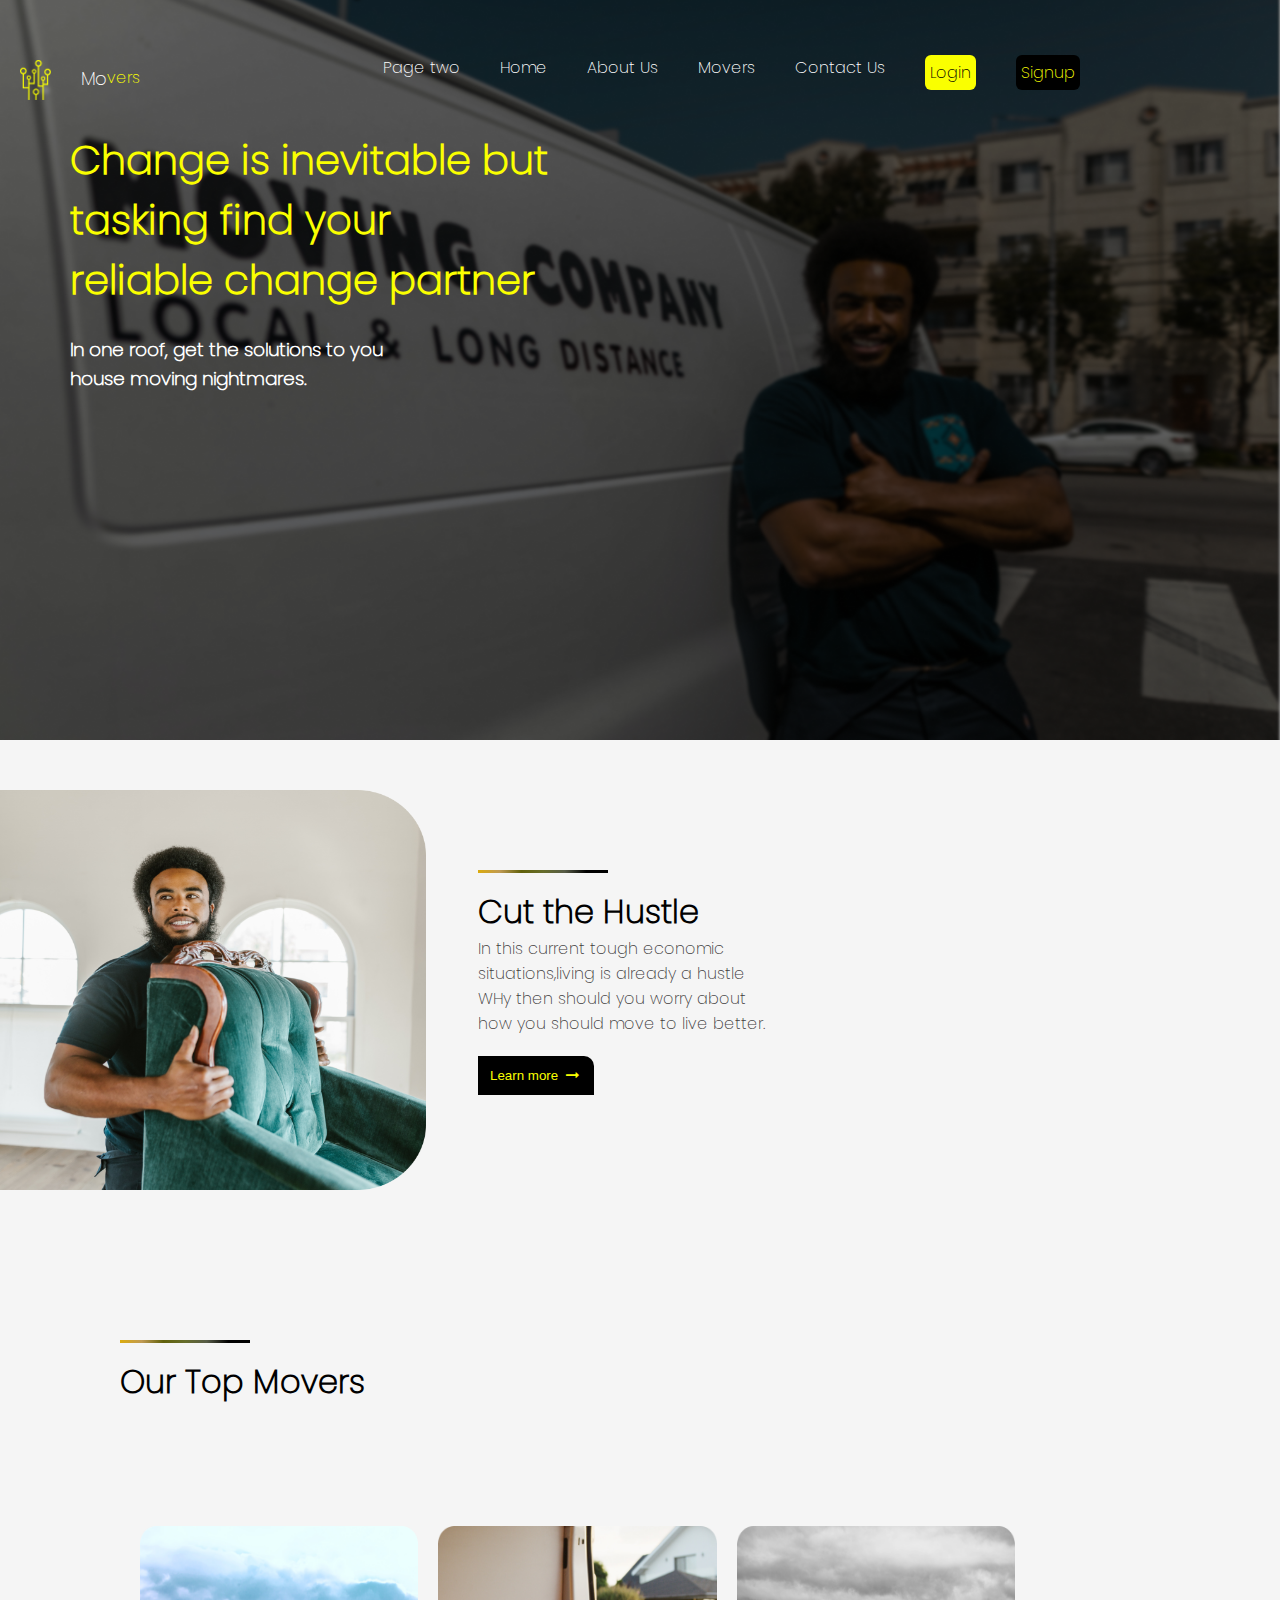
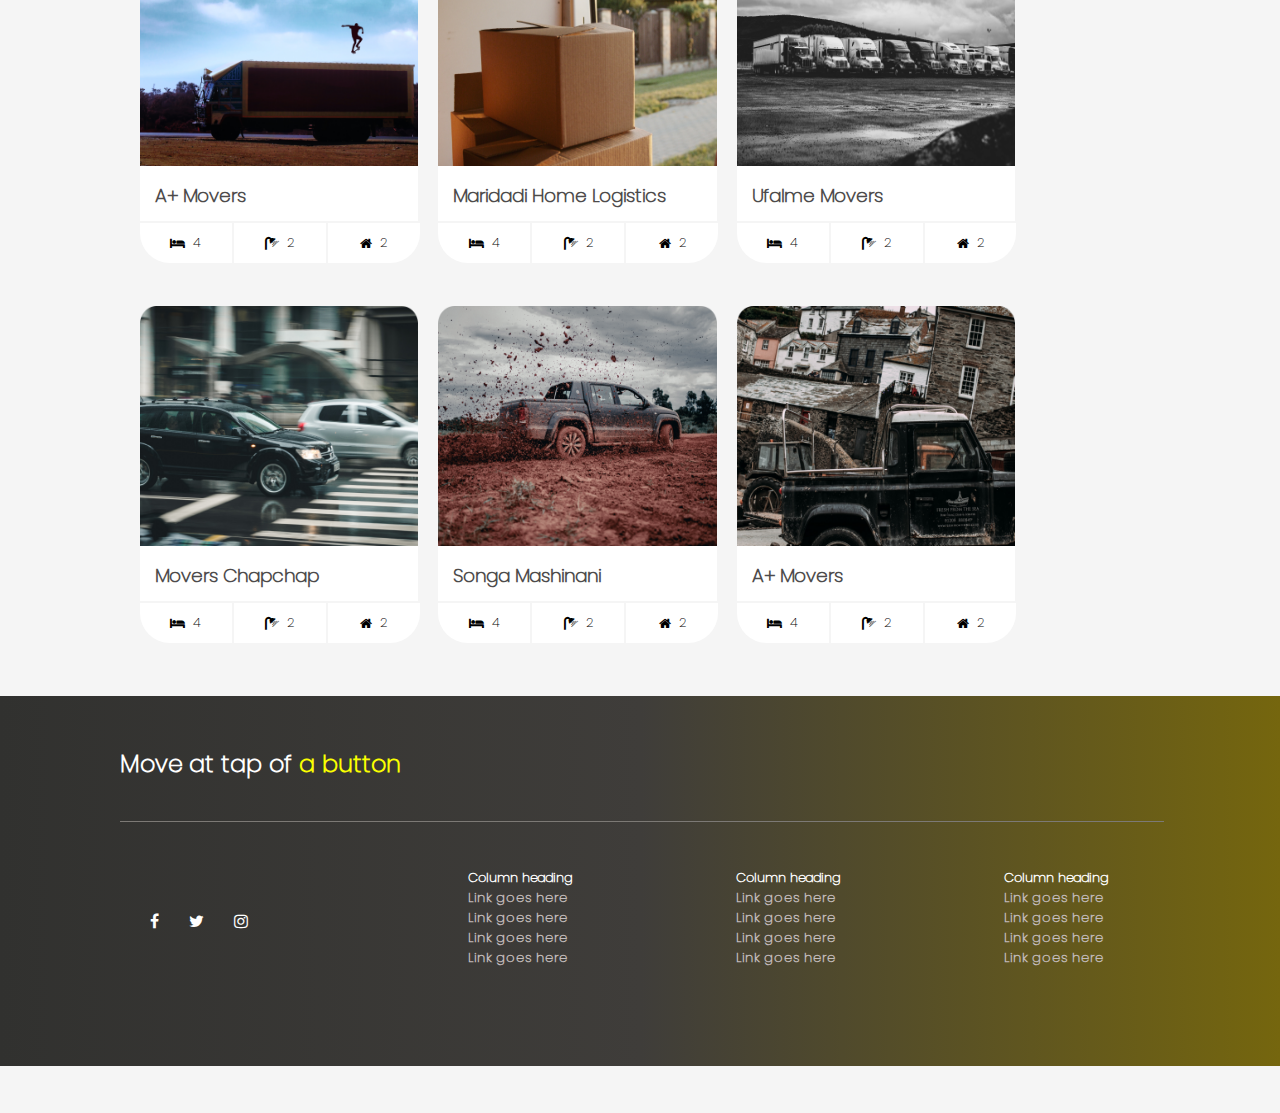
==== commit 7c96746b: "This commit is for correcting the Readme file" ====
--- a/index.html
+++ b/index.html
@@ -27,7 +27,7 @@
             </div>
             <div class="menus">
                 <a href="./pages/page_two.html" class="btn2">Signup</a>
-                <a href="./pages/page_two.html" >Login</a>
+                <a href="./pages/page_two.html" class="btn1">Login</a>
                 <a href="./pages/page_two.html" >Contact Us</a>
                 <a href="./pages/page_two.html" >Movers</a>
                 <a href="./pages/page_two.html" >About Us</a>
